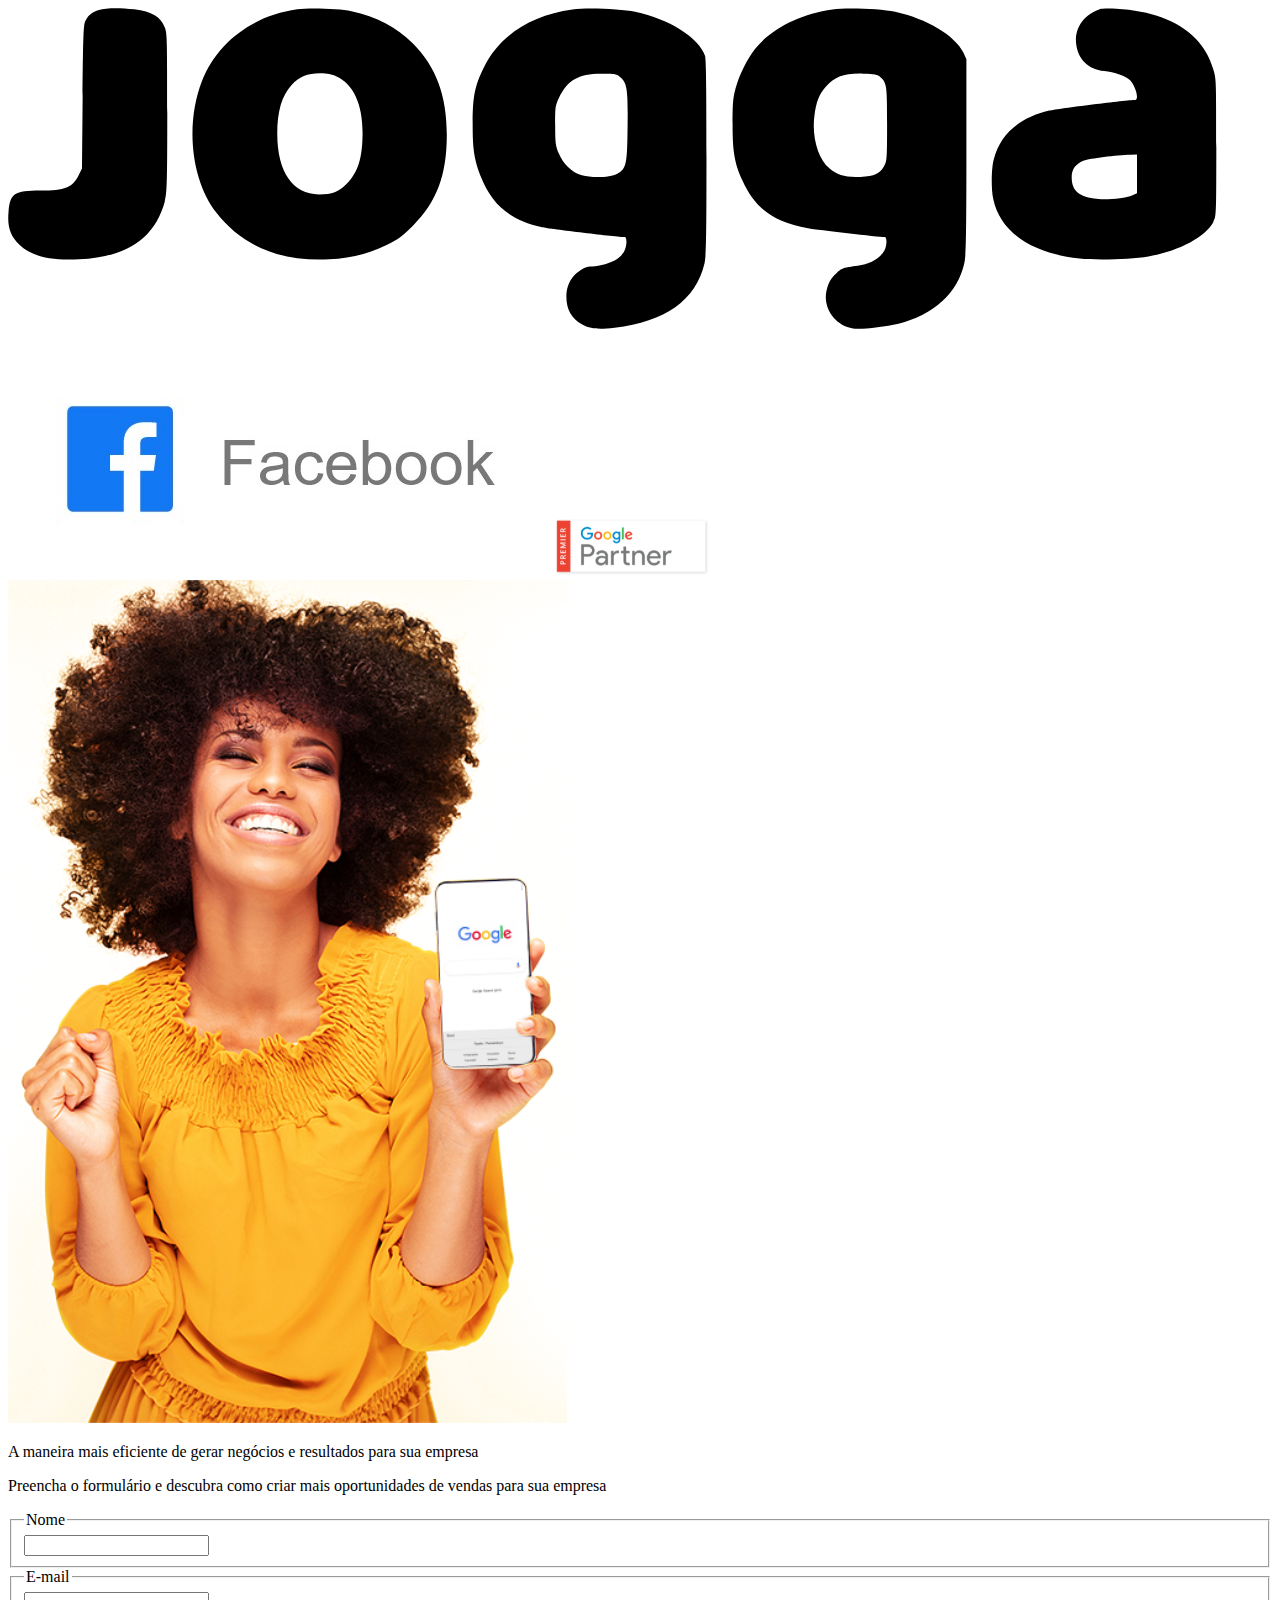
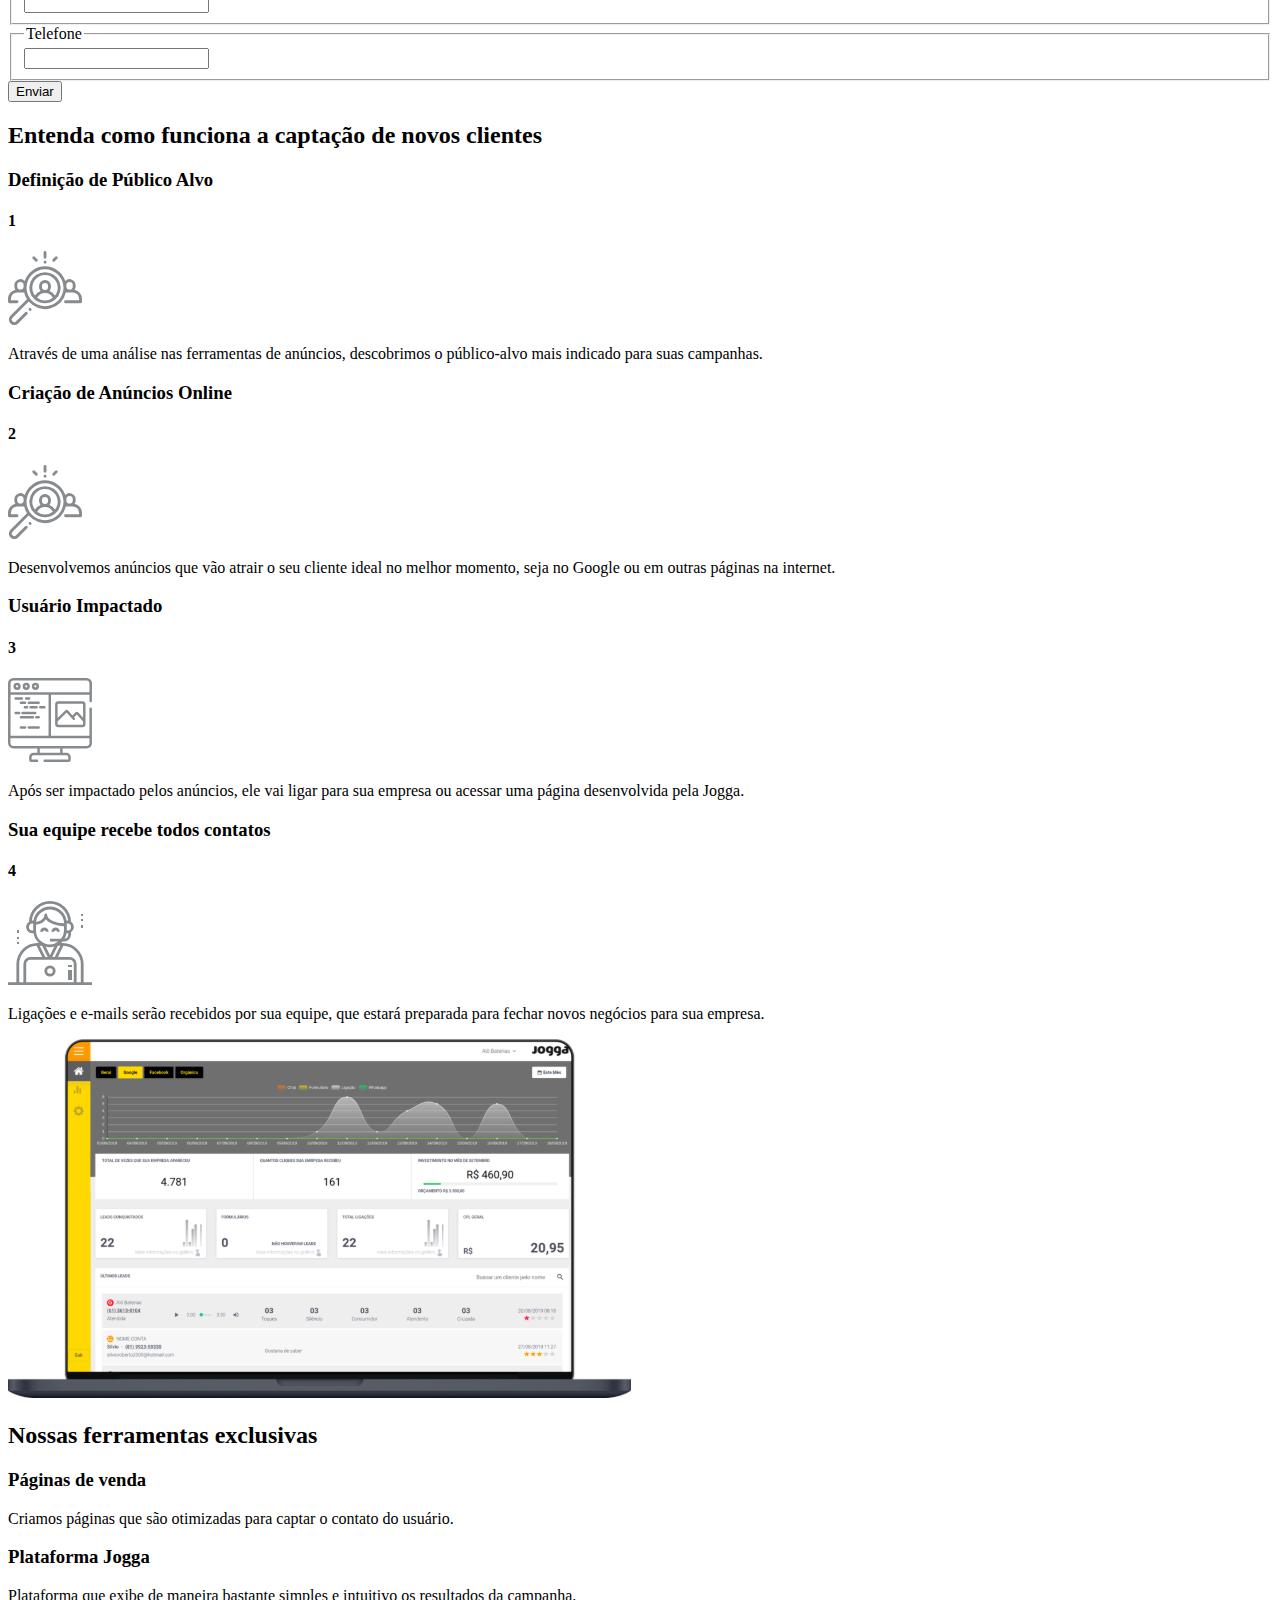
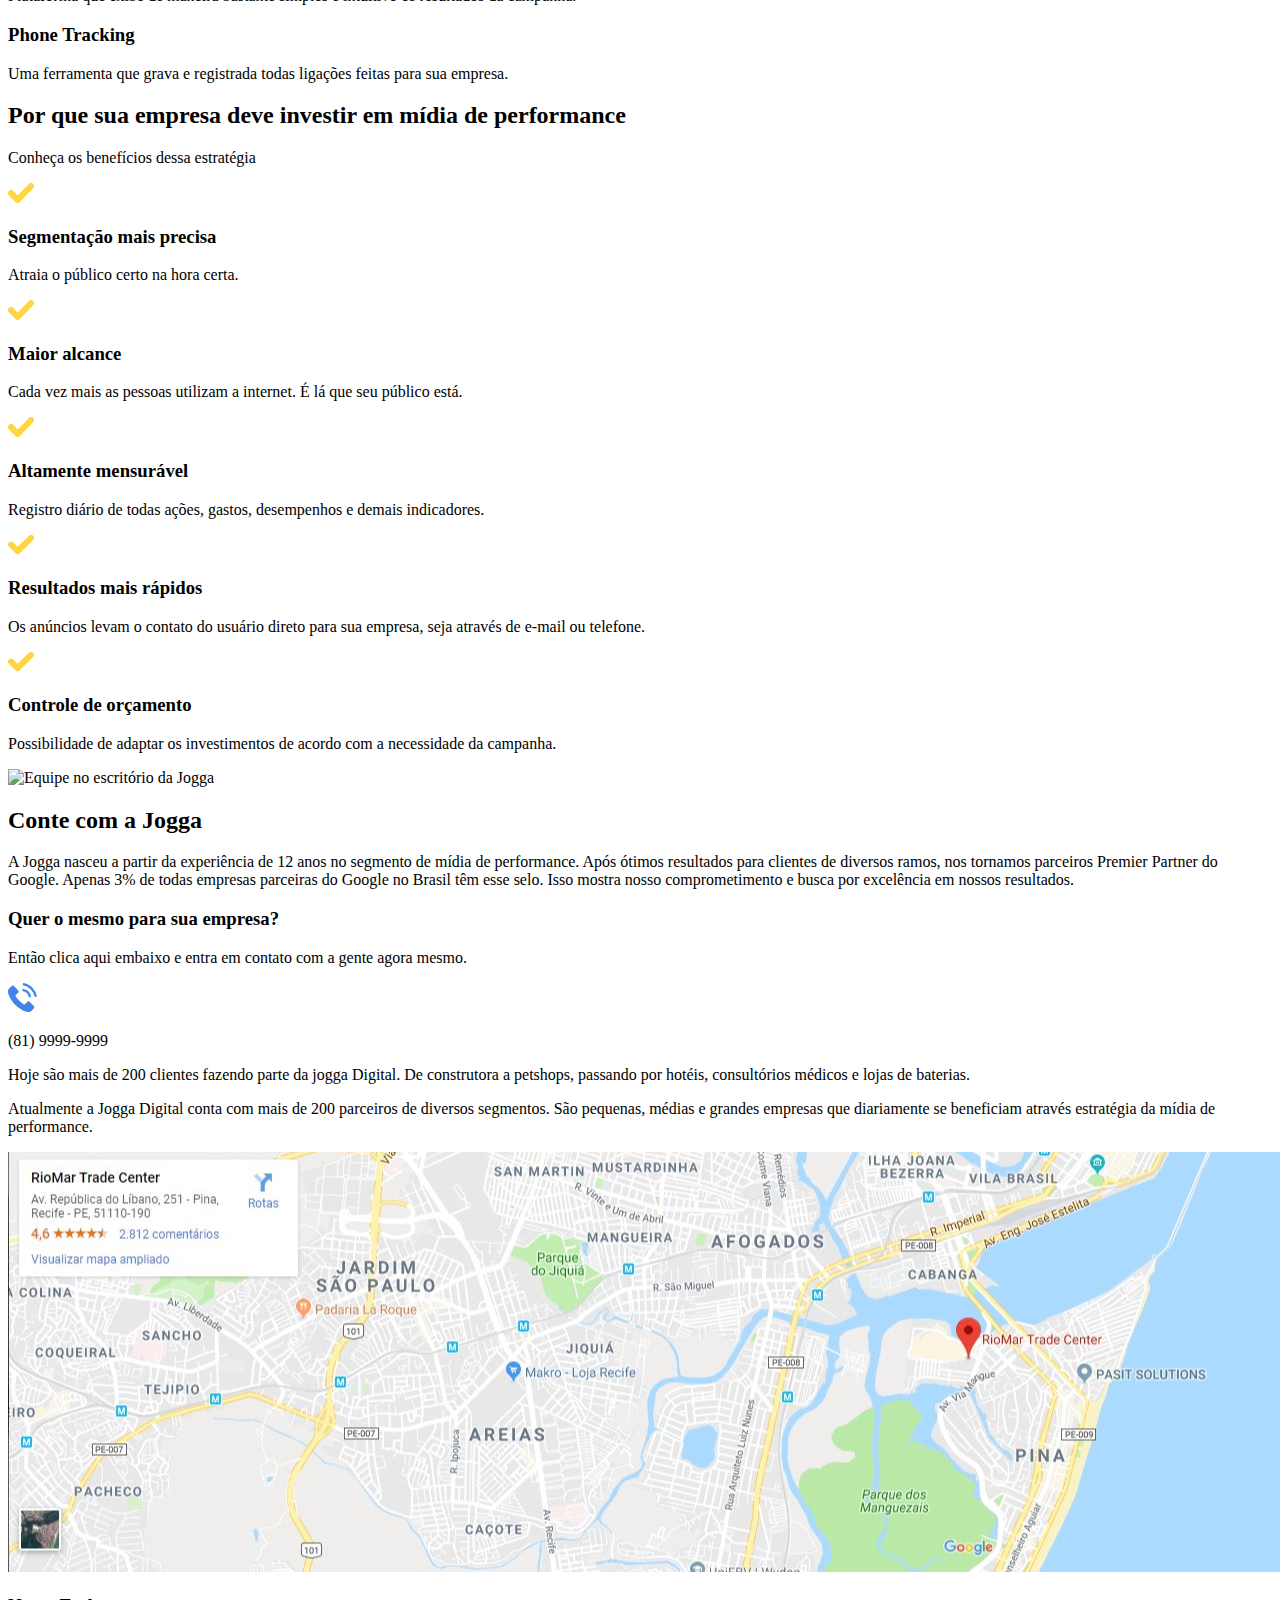
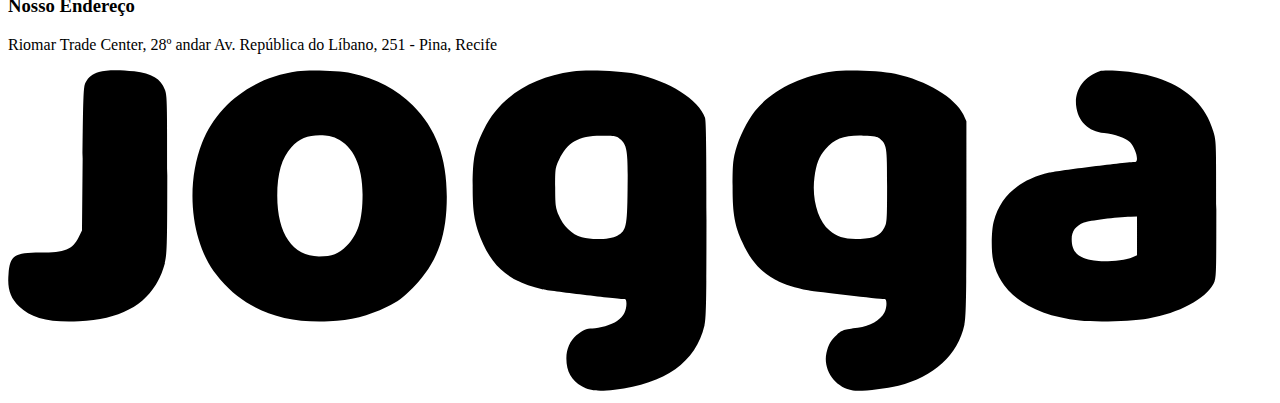
==== index.html @ 7c050069 "Estrutura HTML do site" ====
<!DOCTYPE html>
<html lang="pt-BR">
<head>
    <meta charset="UTF-8">
    <meta name="viewport" content="width=device-width, initial-scale=1.0">
    <title>Jogga</title>
</head>
<body>
    <header>
        <img src="./img/logo.svg" alt="Logo da Jogga">
        <div>
            <img src="./img/facebook.svg" alt="Logo do Facebook">
            <img src="./img//googlePartnerBadge-Premier2016-1.svg" alt="Premiere Google Partner">
        </div>
    </header>

    <main>
        <section>
            <img src="./img/modelo.svg" alt="Mulher sorrindo com o celular na mão mostrando a logo da Google">
            <p>A maneira mais eficiente de gerar negócios e resultados para sua empresa</p>

            <form>
                <p>Preencha o formulário e descubra como criar mais oportunidades de vendas para sua empresa</p>

                <div>
                    <fieldset>
                        <legend>Nome</legend>
                        <label for="nome">                    
                            <input type="text" required>
                        </label>
                    </fieldset>
    
                    <fieldset>
                        <legend>E-mail</legend>
                        <label for="email">
                            <input type="email" required>
                        </label>
                    </fieldset>
    
                    <fieldset>
                        <legend>Telefone</legend>
                        <label for="telefone">
                            <input type="number" pattern="[0-9]{11}" required>
                        </label>
                    </fieldset>
                </div>
        
                <button type="submit">Enviar</button>
            </form>
        </section>

        <sectione>
            <h2>Entenda como funciona a captação de novos clientes</h2>

            <div>
                <div>
                    <h3>Definição de Público Alvo</h3>
                    <div>
                        <h4>1</h4>
                        <img src="./img/recruitment.svg" alt="">
                    </div>
                    <p>Através de uma análise nas ferramentas de anúncios, descobrimos o público-alvo mais indicado para suas campanhas.</p>
                </div>
                
                <div>
                    <h3>Criação de Anúncios Online</h3>
                    <div>
                        <h4>2</h4>
                        <img src="./img/recruitment.svg" alt="">
                    </div>
                    <p>Desenvolvemos anúncios que vão atrair o seu cliente ideal no melhor momento, seja no Google ou em outras páginas na internet.</p>
                </div>
                
                <div>
                    <h3>Usuário Impactado</h3>
                    <div>
                        <h4>3</h4>
                        <img src="./img/computer.svg" alt="">
                    </div>
                    <p>Após ser impactado pelos anúncios, ele vai ligar para sua empresa ou acessar uma página desenvolvida pela Jogga.</p>
                </div>
                
                <div>
                    <h3>Sua equipe recebe todos contatos</h3>
                    <div>
                        <h4>4</h4>
                        <img src="./img/support.svg" alt="">
                    </div>
                    <p>Ligações e e-mails serão recebidos por sua equipe, que estará preparada para fechar novos negócios para sua empresa. </p>
                </div>
            </div>

            <img src="./img/02.svg" alt=""Computador>

            <div>
                <h2>Nossas ferramentas exclusivas</h2>
                
                <h3>Páginas de venda</h3>
                <p>Criamos páginas que são otimizadas para captar o contato do usuário.</p>

                <h3>Plataforma Jogga</h3>
                <p>Plataforma que exibe de maneira bastante simples e intuitivo os resultados da campanha.</p>

                <h3>Phone Tracking</h3>
                <p>Uma ferramenta que grava e registrada todas ligações feitas para sua empresa.</p>
            </div>
        </section>

        <section>
            <h2>Por que sua empresa deve investir em mídia de performance</h2>
            <p>Conheça os benefícios dessa estratégia</p>

            <div>
                <div>
                    <img src="./img/check-mark.svg" alt="check mark">
                    <h3>Segmentação mais precisa</h3>
                </div>

                <p>Atraia o público certo na hora certa.</p>
            </div>

            <div>
                <div>
                    <img src="./img/check-mark.svg" alt="check mark">
                    <h3>Maior alcance</h3>
                </div>

                <p>Cada vez mais as pessoas utilizam a internet. É lá que seu público está.</p>
            </div>
            
            <div>
                <div>
                    <img src="./img/check-mark.svg" alt="check mark">
                    <h3>Altamente mensurável</h3>
                </div>

                <p>Registro diário de todas ações, gastos, desempenhos e demais indicadores.</p>
            </div>
            
            <div>
                <div>
                    <img src="./img/check-mark.svg" alt="check mark">
                    <h3>Resultados mais rápidos</h3>
                </div>

                <p>Os anúncios levam o contato do usuário direto para sua empresa, seja através de e-mail ou telefone.</p>
            </div>
            
            <div>
                <div>
                    <img src="./img/check-mark.svg" alt="check mark">
                    <h3>Controle de orçamento</h3>
                </div>

                <p>Possibilidade de adaptar os investimentos de acordo com a necessidade da campanha.</p>
            </div>
        </section>

        <section>
            <img src="./img/IMG-6594.svg" alt="Equipe no escritório da Jogga">

            <div>
                <h2>Conte com a Jogga</h2>
                <p>A Jogga nasceu a partir da experiência de 12 anos no segmento de mídia de performance. Após ótimos resultados para clientes de diversos ramos, nos tornamos parceiros Premier Partner do Google.

                Apenas 3% de todas empresas parceiras do Google no Brasil têm esse selo. Isso mostra nosso comprometimento e busca por excelência em nossos resultados.</p>

                <h3>Quer o mesmo para sua empresa?</h3>
                <p>Então clica aqui embaixo e entra em contato com a gente agora mesmo.</p>

                <div>
                    <img src="./img/telephone-2.svg" alt="Ícone de telefone">
                    <p>(81) 9999-9999</p>
                </div>
            </div>
        </section>

        <section>
            <p>Hoje são mais de 200 clientes fazendo parte da jogga Digital. De construtora a petshops, passando por hotéis, consultórios médicos e lojas de baterias.</p>
            <p>Atualmente a Jogga Digital conta com mais de 200 parceiros de diversos segmentos. São pequenas, médias e grandes empresas que diariamente se beneficiam através estratégia da mídia de performance.</p>
        </section>
        
        <section>
            <img src="./img/zmapa2.svg" alt="Mapa do Google">
        </section>

        <footer>
            <div>
                <h3>Nosso Endereço</h3>
                <p>Riomar Trade Center, 28º andar
                Av. República do Líbano, 251 - Pina, Recife</p>
            </div>
            <img src="./img//logo.svg" alt="Logo da Jogga">
        </footer>
    </main>
</body>
</html>
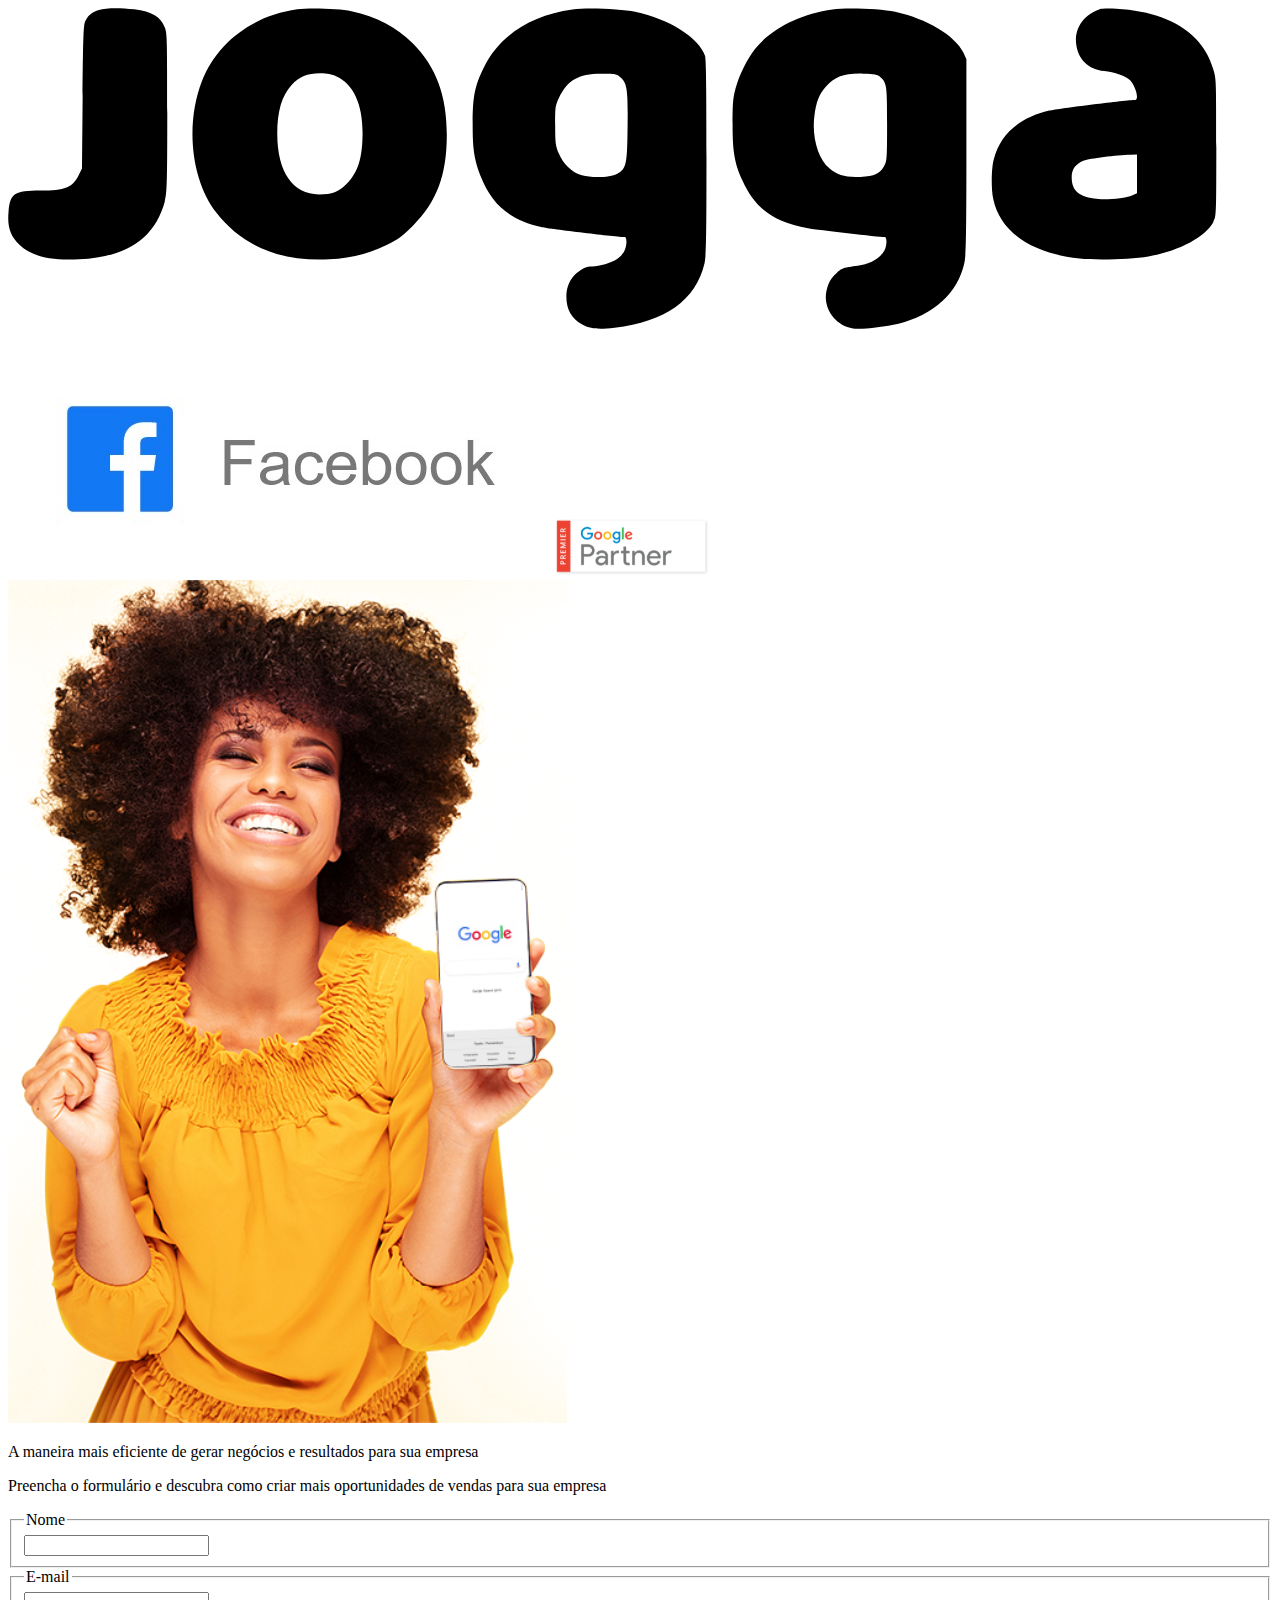
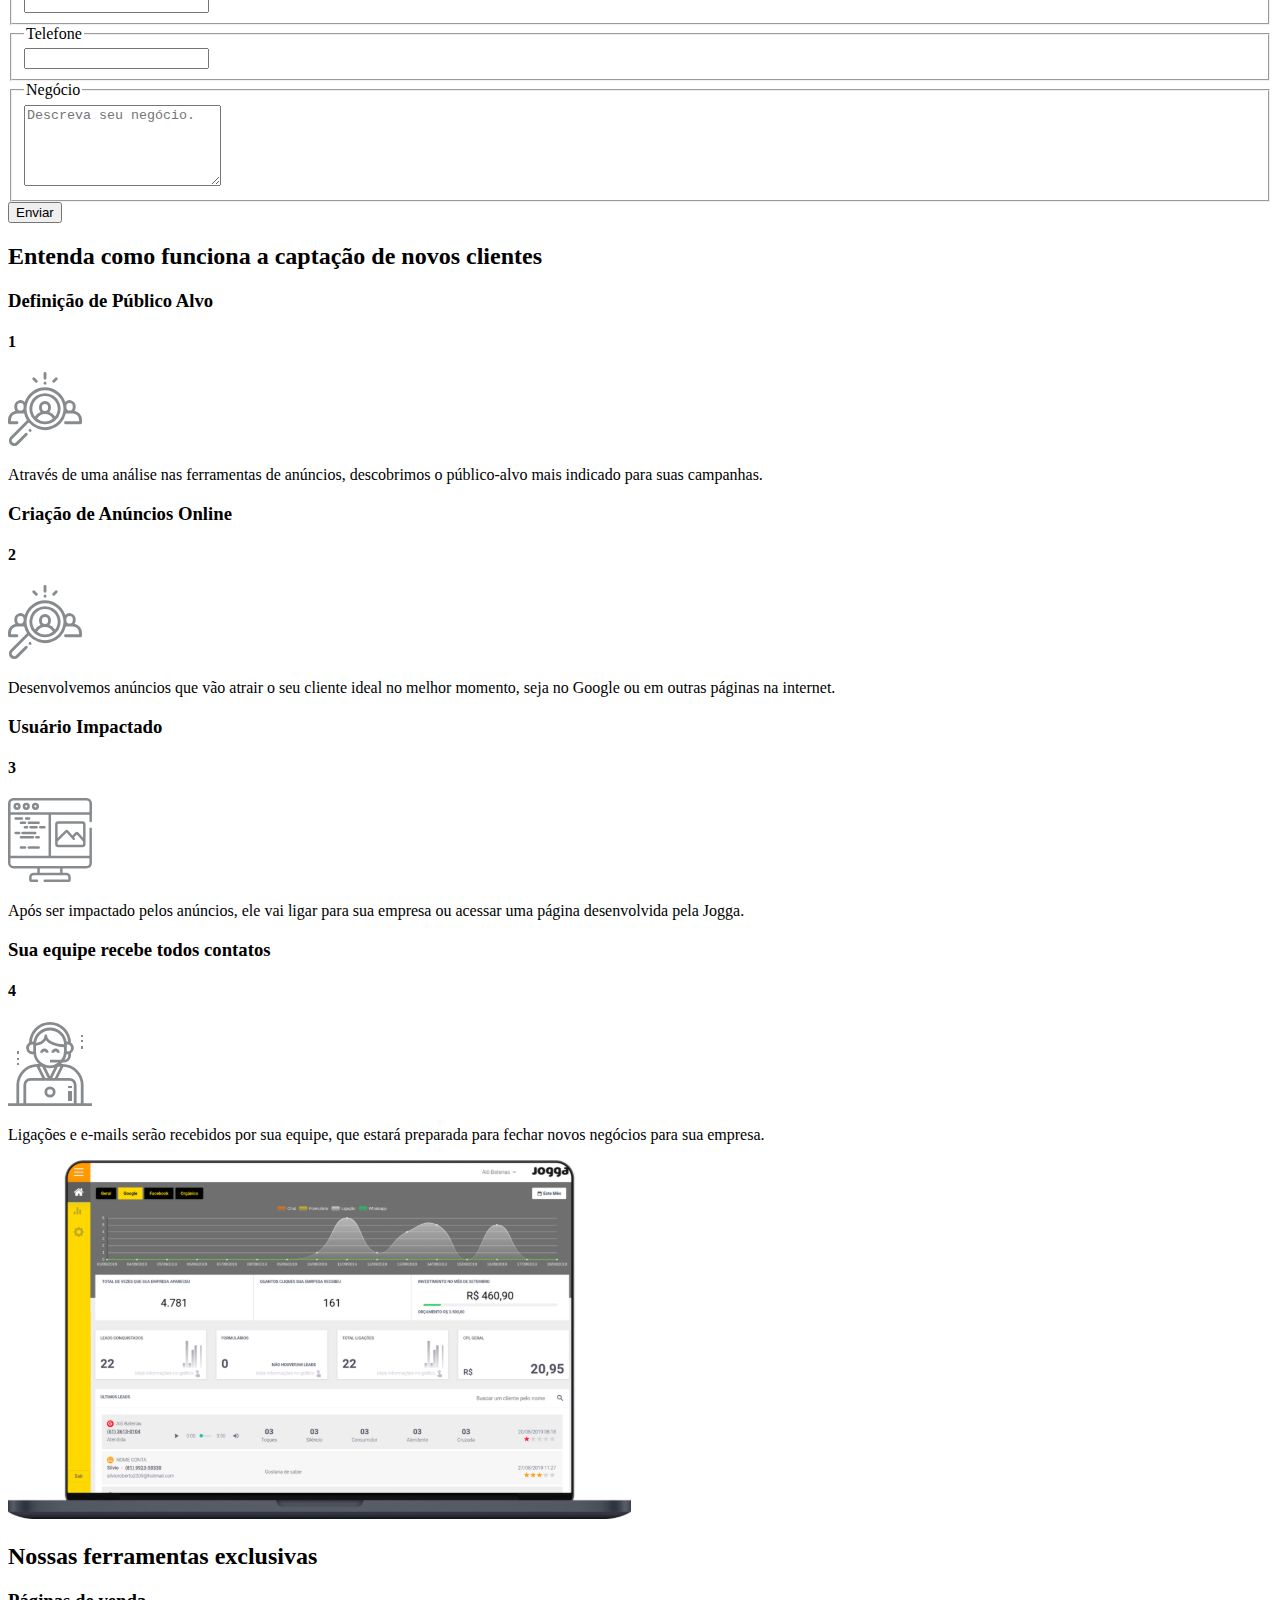
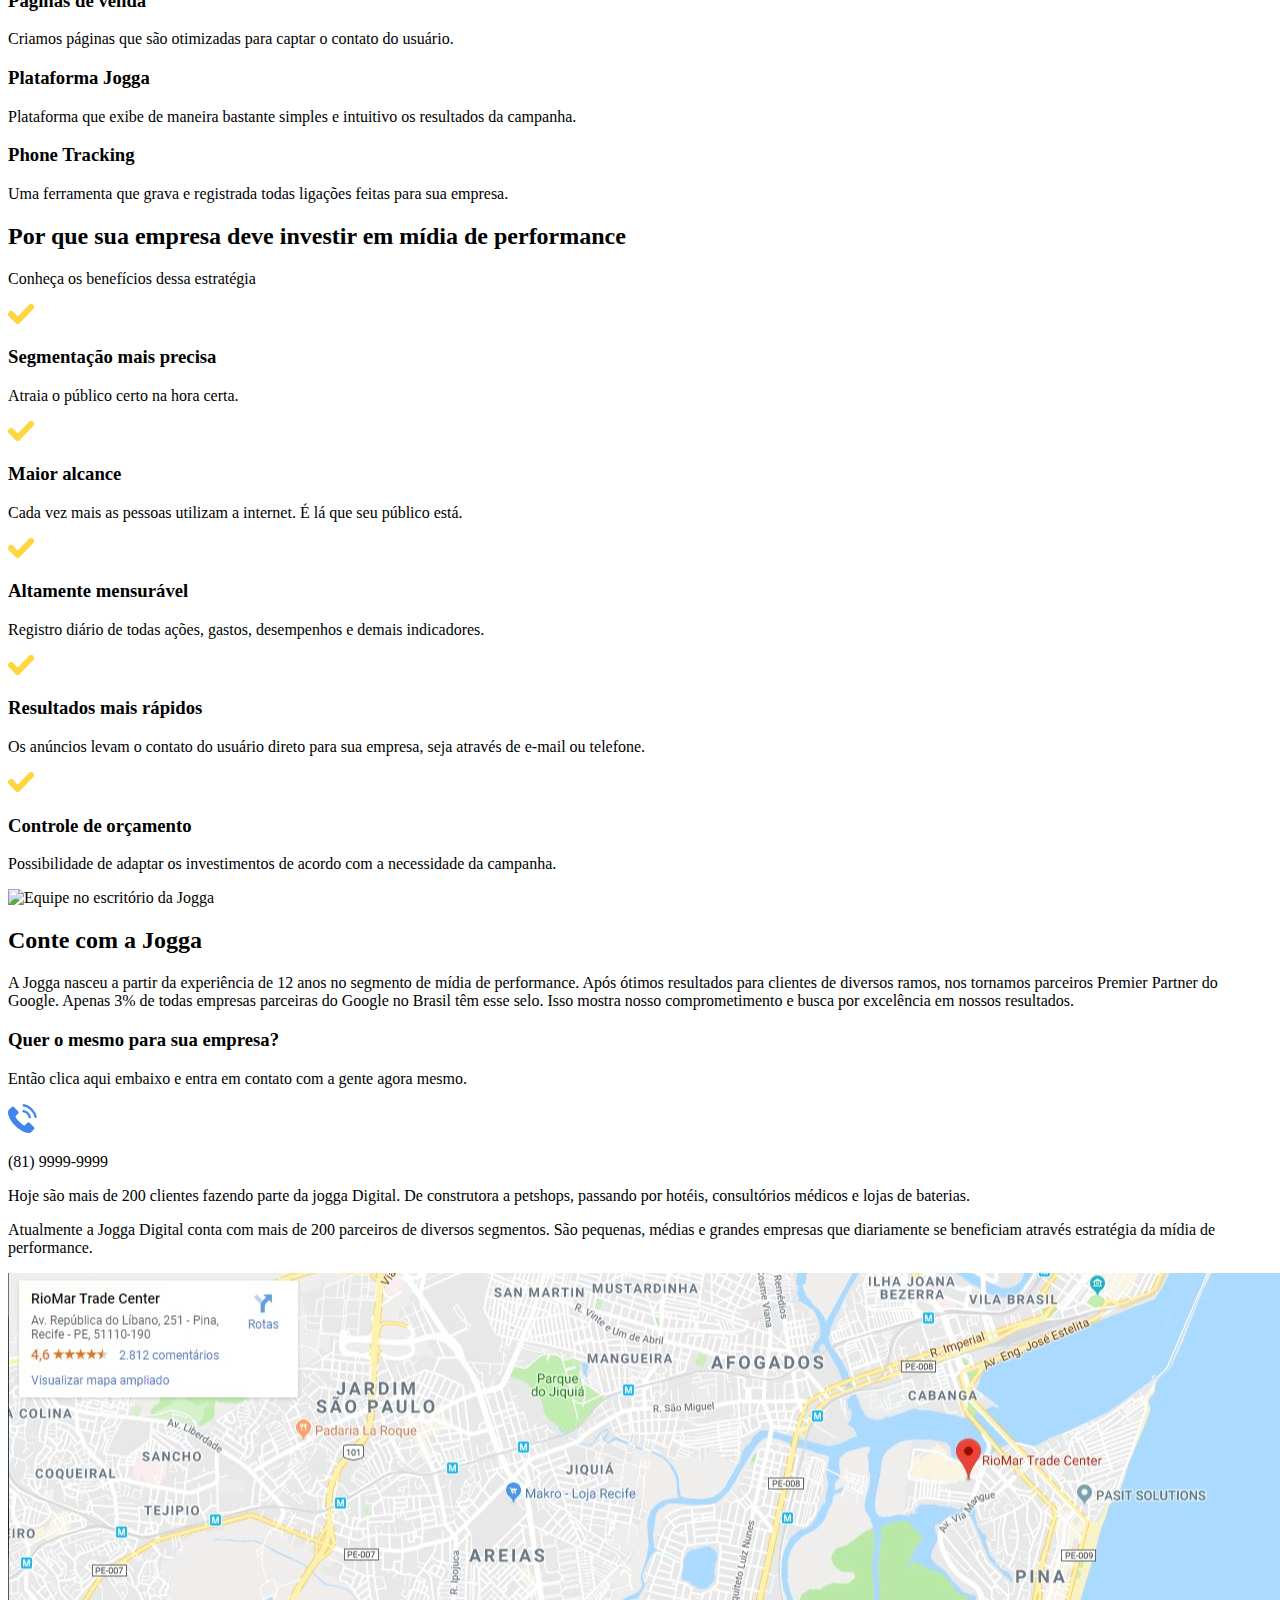
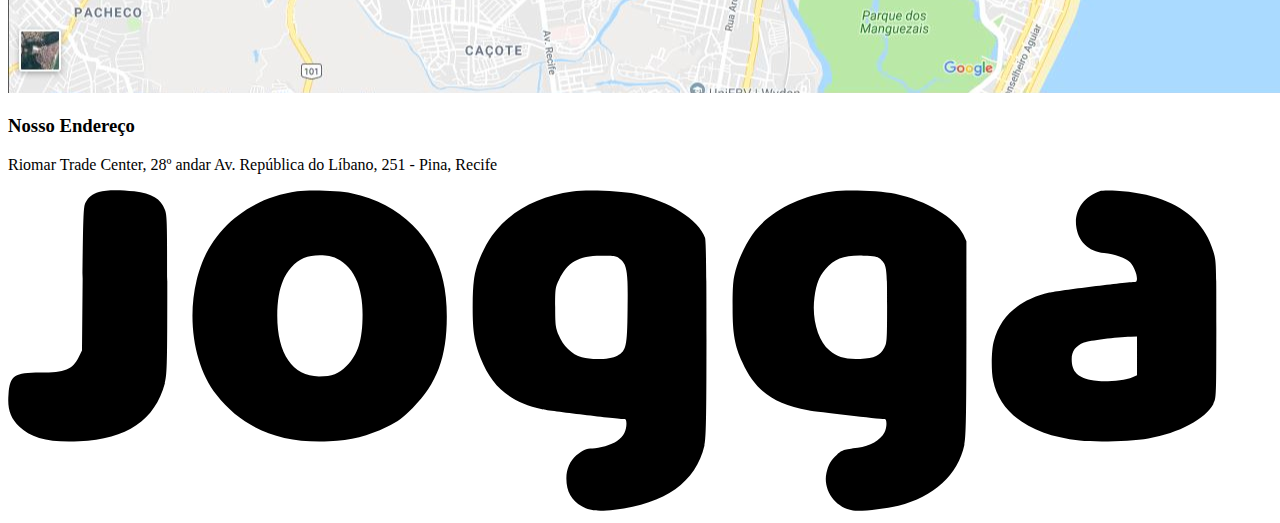
==== commit e28d60b7: "Adição de classes nas tags HTML" ====
--- a/index.html
+++ b/index.html
@@ -3,195 +3,214 @@
 <head>
     <meta charset="UTF-8">
     <meta name="viewport" content="width=device-width, initial-scale=1.0">
+    
+    <link rel="stylesheet" href="style.css">
     <title>Jogga</title>
 </head>
 <body>
-    <header>
-        <img src="./img/logo.svg" alt="Logo da Jogga">
-        <div>
-            <img src="./img/facebook.svg" alt="Logo do Facebook">
-            <img src="./img//googlePartnerBadge-Premier2016-1.svg" alt="Premiere Google Partner">
-        </div>
-    </header>
-
-    <main>
-        <section>
-            <img src="./img/modelo.svg" alt="Mulher sorrindo com o celular na mão mostrando a logo da Google">
-            <p>A maneira mais eficiente de gerar negócios e resultados para sua empresa</p>
-
-            <form>
-                <p>Preencha o formulário e descubra como criar mais oportunidades de vendas para sua empresa</p>
-
+    <div class="container">
+        <header class="header">
+            <img class="logo-header" src="./img/logo.svg" alt="Logo da Jogga">
+            <div>
+                <img  class="badge-facebook" src="./img/facebook.svg" alt="Logo do Facebook">
+                <img  class="badge-google" src="./img//googlePartnerBadge-Premier2016-1.svg" alt="Premiere Google Partner">
+            </div>
+        </header>
+
+        <main class="main">
+            <section class="primeira-sessao">
+                <img  class="modelo" src="./img/modelo.svg" alt="Mulher sorrindo com o celular na mão mostrando a logo da Google">
+                <p class="paragrafo-primeira-sessao">A maneira mais eficiente de gerar negócios e resultados para sua empresa</p>
+
+                <form class="formulario">
+                    <p class="paragrafo-formulario">Preencha o formulário e descubra como criar mais oportunidades de vendas para sua empresa</p>
+
+                    <div class="div-formulario">
+                        <fieldset>
+                            <legend class="titulo-nome">Nome</legend>
+                            <label for="nome">                    
+                                <input class="input-nome" type="text" required>
+                            </label>
+                        </fieldset>
+        
+                        <fieldset>
+                            <legend class="titulo-email">E-mail</legend>
+                            <label for="email">
+                                <input class="input-email" type="email" required>
+                            </label>
+                        </fieldset>
+        
+                        <fieldset>
+                            <legend class="titulo-telefone">Telefone</legend>
+                            <label for="telefone">
+                                <input class="input-telefone" type="number" pattern="[0-9]{11}" required>
+                            </label>
+                        </fieldset>
+
+                        <fieldset>
+                            <legend class="titulo-negocio">Negócio</legend>
+                            <label for="negocio">
+                                <textarea class="textarea-negocio" placeholder="Descreva seu negócio." rows="5" cols="22"></textarea>
+                            </label>
+                        </fieldset>
+                    </div>
+            
+                    <button class="botao-enviar" type="submit">Enviar</button>
+                </form>
+            </section>
+
+            <section class="segunda-sessao">
+                <h2 class="titulo-segunda-sessao">Entenda como funciona a captação de novos clientes</h2>
+
+                <div class="div-segunda-sessao">
+                    <div class="divs-segunda-sessao">
+                        <h3 class="titulos-segunda-sessao">Definição de Público Alvo</h3>             
+                        
+                        <div class="div-number">
+                            <h4 class="number">1</h4>
+                            <img class="img-segunda-sessao" src="./img/recruitment.svg" alt="">
+                        </div>
+                        
+                        <p class="paragrafo-segunda-sessao">Através de uma análise nas ferramentas de anúncios, descobrimos o público-alvo mais indicado para suas campanhas.</p>
+                    </div>
+                    
+                    <div class="divs-segunda-sessao">
+                        <h3 class="titulos-segunda-sessao">Criação de Anúncios Online</h3>
+                        
+                        <div class="div-number">
+                            <h4 class="number">2</h4>
+                            <img class="img-segunda-sessao" src="./img/recruitment.svg" alt="">
+                        </div>
+                        
+                        <p class="paragrafo-segunda-sessao">Desenvolvemos anúncios que vão atrair o seu cliente ideal no melhor momento, seja no Google ou em outras páginas na internet.</p>
+                    </div>
+                    
+                    <div class="divs-segunda-sessao">
+                        <h3 class="titulos-segunda-sessao">Usuário Impactado</h3>
+                        
+                        <div class="div-number">
+                            <h4 class="number">3</h4>
+                            <img class="img-segunda-sessao" src="./img/computer.svg" alt="">
+                        </div>
+                        
+                        <p class="paragrafo-segunda-sessao">Após ser impactado pelos anúncios, ele vai ligar para sua empresa ou acessar uma página desenvolvida pela Jogga.</p>
+                    </div>
+                    
+                    <div class="divs-segunda-sessao">
+                        <h3 class="titulos-segunda-sessao">Sua equipe recebe todos contatos</h3>
+                        
+                        <div class="div-number">
+                            <h4 class="number">4</h4>
+                            <img class="img-segunda-sessao" src="./img/support.svg" alt="">
+                        </div>
+                        
+                        <p class="paragrafo-segunda-sessao">Ligações e e-mails serão recebidos por sua equipe, que estará preparada para fechar novos negócios para sua empresa. </p>
+                    </div>
+                </div>
+
+                <img class="img-computador" src="./img/02.svg" alt="Computador">
+
+                <div class="div-ferramentas-exclusivas">
+                    <h2 class="titulo-ferramentas-exclusivas">Nossas ferramentas exclusivas</h2>
+                    
+                    <h3 class="subtitulos-ferramentas-exclusivas">Páginas de venda</h3>
+                    <p class="paragrafos-ferramentas-exclusivas">Criamos páginas que são otimizadas para captar o contato do usuário.</p>
+
+                    <h3 class="subtitulos-ferramentas-exclusivas">Plataforma Jogga</h3>
+                    <p class="paragrafos-ferramentas-exclusivas">Plataforma que exibe de maneira bastante simples e intuitivo os resultados da campanha.</p>
+
+                    <h3 class="subtitulos-ferramentas-exclusivas">Phone Tracking</h3>
+                    <p class="paragrafos-ferramentas-exclusivas">Uma ferramenta que grava e registrada todas ligações feitas para sua empresa.</p>
+                </div>
+            </section>
+
+            <section class="terceira-sessao">
+                <h2 class="titulo-terceira-sessao">Por que sua empresa deve investir em mídia de performance</h2>
+                <p class="paragrafo-terceira-sessao">Conheça os benefícios dessa estratégia</p>
+
+                <div class="div-terceira-sessao">
+                    <div class="separacao-terceira-sessao">
+                        <img class="check" src="./img/check-mark.svg" alt="check mark">
+                        <h3 class="subtitulos-terceira-sessao">Segmentação mais precisa</h3>
+                    </div>
+
+                    <p class="paragrafos-terceira-sessao">Atraia o público certo na hora certa.</p>
+                </div>
+
+                <div class="div-terceira-sessao">
+                    <div class="separacao-terceira-sessao">
+                        <img class="check" src="./img/check-mark.svg" alt="check mark">
+                        <h3 class="subtitulos-terceira-sessao">Maior alcance</h3>
+                    </div>
+
+                    <p class="paragrafos-terceira-sessao">Cada vez mais as pessoas utilizam a internet. É lá que seu público está.</p>
+                </div>
+                
+                <div class="div-terceira-sessao">
+                    <div class="separacao-terceira-sessao">
+                        <img class="check" src="./img/check-mark.svg" alt="check mark">
+                        <h3 class="subtitulos-terceira-sessao">Altamente mensurável</h3>
+                    </div>
+
+                    <p class="paragrafos-terceira-sessao">Registro diário de todas ações, gastos, desempenhos e demais indicadores.</p>
+                </div>
+                
+                <div class="div-terceira-sessao">
+                    <div class="separacao-terceira-sessao">
+                        <img class="check" src="./img/check-mark.svg" alt="check mark">
+                        <h3 class="subtitulos-terceira-sessao">Resultados mais rápidos</h3>
+                    </div>
+
+                    <p class="paragrafos-terceira-sessao">Os anúncios levam o contato do usuário direto para sua empresa, seja através de e-mail ou telefone.</p>
+                </div>
+                
+                <div class="div-terceira-sessao">
+                    <div class="separacao-terceira-sessao">
+                        <img class="check" src="./img/check-mark.svg" alt="check mark">
+                        <h3 class="subtitulos-terceira-sessao">Controle de orçamento</h3>
+                    </div>
+
+                    <p class="paragrafos-terceira-sessao">Possibilidade de adaptar os investimentos de acordo com a necessidade da campanha.</p>
+                </div>
+            </section>
+
+            <section class="quarta-sessao">
+                <img class="equipe" src="./img/IMG-6594.svg" alt="Equipe no escritório da Jogga">
+
+                <div class="div-quarta-sessao">
+                    <h2 class="titulo-quarta-sessao">Conte com a Jogga</h2>
+                    <p class="paragrafo-quarta-sessao">A Jogga nasceu a partir da experiência de 12 anos no segmento de mídia de performance. Após ótimos resultados para clientes de diversos ramos, nos tornamos parceiros Premier Partner do Google.
+
+                    Apenas 3% de todas empresas parceiras do Google no Brasil têm esse selo. Isso mostra nosso comprometimento e busca por excelência em nossos resultados.</p>
+
+                    <h3 class="subtitulo-quarta-sessao">Quer o mesmo para sua empresa?</h3>
+                    <p class="patagrafo-quarta-sessao">Então clica aqui embaixo e entra em contato com a gente agora mesmo.</p>
+
+                    <div>
+                        <img class="icone-telefone" src="./img/telephone-2.svg" alt="Ícone de telefone">
+                        <p class="paragrafo-telefone">(81) 9999-9999</p>
+                    </div>
+                </div>
+            </section>
+
+            <section class="quinta-sessao">
+                <p class="paragrafo-maior">Hoje são mais de 200 clientes fazendo parte da jogga Digital. De construtora a petshops, passando por hotéis, consultórios médicos e lojas de baterias.</p>
+                <p class="paragrafo-menor">Atualmente a Jogga Digital conta com mais de 200 parceiros de diversos segmentos. São pequenas, médias e grandes empresas que diariamente se beneficiam através estratégia da mídia de performance.</p>
+            </section>
+            
+            <section class="sexta-sessao">
+                <img class="mapa"src="./img/zmapa2.svg" alt="Mapa do Google">
+            </section>
+
+            <footer class="footer">
                 <div>
-                    <fieldset>
-                        <legend>Nome</legend>
-                        <label for="nome">                    
-                            <input type="text" required>
-                        </label>
-                    </fieldset>
-    
-                    <fieldset>
-                        <legend>E-mail</legend>
-                        <label for="email">
-                            <input type="email" required>
-                        </label>
-                    </fieldset>
-    
-                    <fieldset>
-                        <legend>Telefone</legend>
-                        <label for="telefone">
-                            <input type="number" pattern="[0-9]{11}" required>
-                        </label>
-                    </fieldset>
-                </div>
-        
-                <button type="submit">Enviar</button>
-            </form>
-        </section>
-
-        <sectione>
-            <h2>Entenda como funciona a captação de novos clientes</h2>
-
-            <div>
-                <div>
-                    <h3>Definição de Público Alvo</h3>
-                    <div>
-                        <h4>1</h4>
-                        <img src="./img/recruitment.svg" alt="">
-                    </div>
-                    <p>Através de uma análise nas ferramentas de anúncios, descobrimos o público-alvo mais indicado para suas campanhas.</p>
-                </div>
-                
-                <div>
-                    <h3>Criação de Anúncios Online</h3>
-                    <div>
-                        <h4>2</h4>
-                        <img src="./img/recruitment.svg" alt="">
-                    </div>
-                    <p>Desenvolvemos anúncios que vão atrair o seu cliente ideal no melhor momento, seja no Google ou em outras páginas na internet.</p>
-                </div>
-                
-                <div>
-                    <h3>Usuário Impactado</h3>
-                    <div>
-                        <h4>3</h4>
-                        <img src="./img/computer.svg" alt="">
-                    </div>
-                    <p>Após ser impactado pelos anúncios, ele vai ligar para sua empresa ou acessar uma página desenvolvida pela Jogga.</p>
-                </div>
-                
-                <div>
-                    <h3>Sua equipe recebe todos contatos</h3>
-                    <div>
-                        <h4>4</h4>
-                        <img src="./img/support.svg" alt="">
-                    </div>
-                    <p>Ligações e e-mails serão recebidos por sua equipe, que estará preparada para fechar novos negócios para sua empresa. </p>
-                </div>
-            </div>
-
-            <img src="./img/02.svg" alt=""Computador>
-
-            <div>
-                <h2>Nossas ferramentas exclusivas</h2>
-                
-                <h3>Páginas de venda</h3>
-                <p>Criamos páginas que são otimizadas para captar o contato do usuário.</p>
-
-                <h3>Plataforma Jogga</h3>
-                <p>Plataforma que exibe de maneira bastante simples e intuitivo os resultados da campanha.</p>
-
-                <h3>Phone Tracking</h3>
-                <p>Uma ferramenta que grava e registrada todas ligações feitas para sua empresa.</p>
-            </div>
-        </section>
-
-        <section>
-            <h2>Por que sua empresa deve investir em mídia de performance</h2>
-            <p>Conheça os benefícios dessa estratégia</p>
-
-            <div>
-                <div>
-                    <img src="./img/check-mark.svg" alt="check mark">
-                    <h3>Segmentação mais precisa</h3>
-                </div>
-
-                <p>Atraia o público certo na hora certa.</p>
-            </div>
-
-            <div>
-                <div>
-                    <img src="./img/check-mark.svg" alt="check mark">
-                    <h3>Maior alcance</h3>
-                </div>
-
-                <p>Cada vez mais as pessoas utilizam a internet. É lá que seu público está.</p>
-            </div>
-            
-            <div>
-                <div>
-                    <img src="./img/check-mark.svg" alt="check mark">
-                    <h3>Altamente mensurável</h3>
-                </div>
-
-                <p>Registro diário de todas ações, gastos, desempenhos e demais indicadores.</p>
-            </div>
-            
-            <div>
-                <div>
-                    <img src="./img/check-mark.svg" alt="check mark">
-                    <h3>Resultados mais rápidos</h3>
-                </div>
-
-                <p>Os anúncios levam o contato do usuário direto para sua empresa, seja através de e-mail ou telefone.</p>
-            </div>
-            
-            <div>
-                <div>
-                    <img src="./img/check-mark.svg" alt="check mark">
-                    <h3>Controle de orçamento</h3>
-                </div>
-
-                <p>Possibilidade de adaptar os investimentos de acordo com a necessidade da campanha.</p>
-            </div>
-        </section>
-
-        <section>
-            <img src="./img/IMG-6594.svg" alt="Equipe no escritório da Jogga">
-
-            <div>
-                <h2>Conte com a Jogga</h2>
-                <p>A Jogga nasceu a partir da experiência de 12 anos no segmento de mídia de performance. Após ótimos resultados para clientes de diversos ramos, nos tornamos parceiros Premier Partner do Google.
-
-                Apenas 3% de todas empresas parceiras do Google no Brasil têm esse selo. Isso mostra nosso comprometimento e busca por excelência em nossos resultados.</p>
-
-                <h3>Quer o mesmo para sua empresa?</h3>
-                <p>Então clica aqui embaixo e entra em contato com a gente agora mesmo.</p>
-
-                <div>
-                    <img src="./img/telephone-2.svg" alt="Ícone de telefone">
-                    <p>(81) 9999-9999</p>
-                </div>
-            </div>
-        </section>
-
-        <section>
-            <p>Hoje são mais de 200 clientes fazendo parte da jogga Digital. De construtora a petshops, passando por hotéis, consultórios médicos e lojas de baterias.</p>
-            <p>Atualmente a Jogga Digital conta com mais de 200 parceiros de diversos segmentos. São pequenas, médias e grandes empresas que diariamente se beneficiam através estratégia da mídia de performance.</p>
-        </section>
-        
-        <section>
-            <img src="./img/zmapa2.svg" alt="Mapa do Google">
-        </section>
-
-        <footer>
-            <div>
-                <h3>Nosso Endereço</h3>
-                <p>Riomar Trade Center, 28º andar
-                Av. República do Líbano, 251 - Pina, Recife</p>
-            </div>
-            <img src="./img//logo.svg" alt="Logo da Jogga">
-        </footer>
-    </main>
+                    <h3 class="titulo-footer">Nosso Endereço</h3>
+                    <p class="endereco">Riomar Trade Center, 28º andar
+                    Av. República do Líbano, 251 - Pina, Recife</p>
+                </div>
+                <img  class="logo-footer" src="./img//logo.svg" alt="Logo da Jogga">
+            </footer>
+        </main>
+    </div>
 </body>
 </html>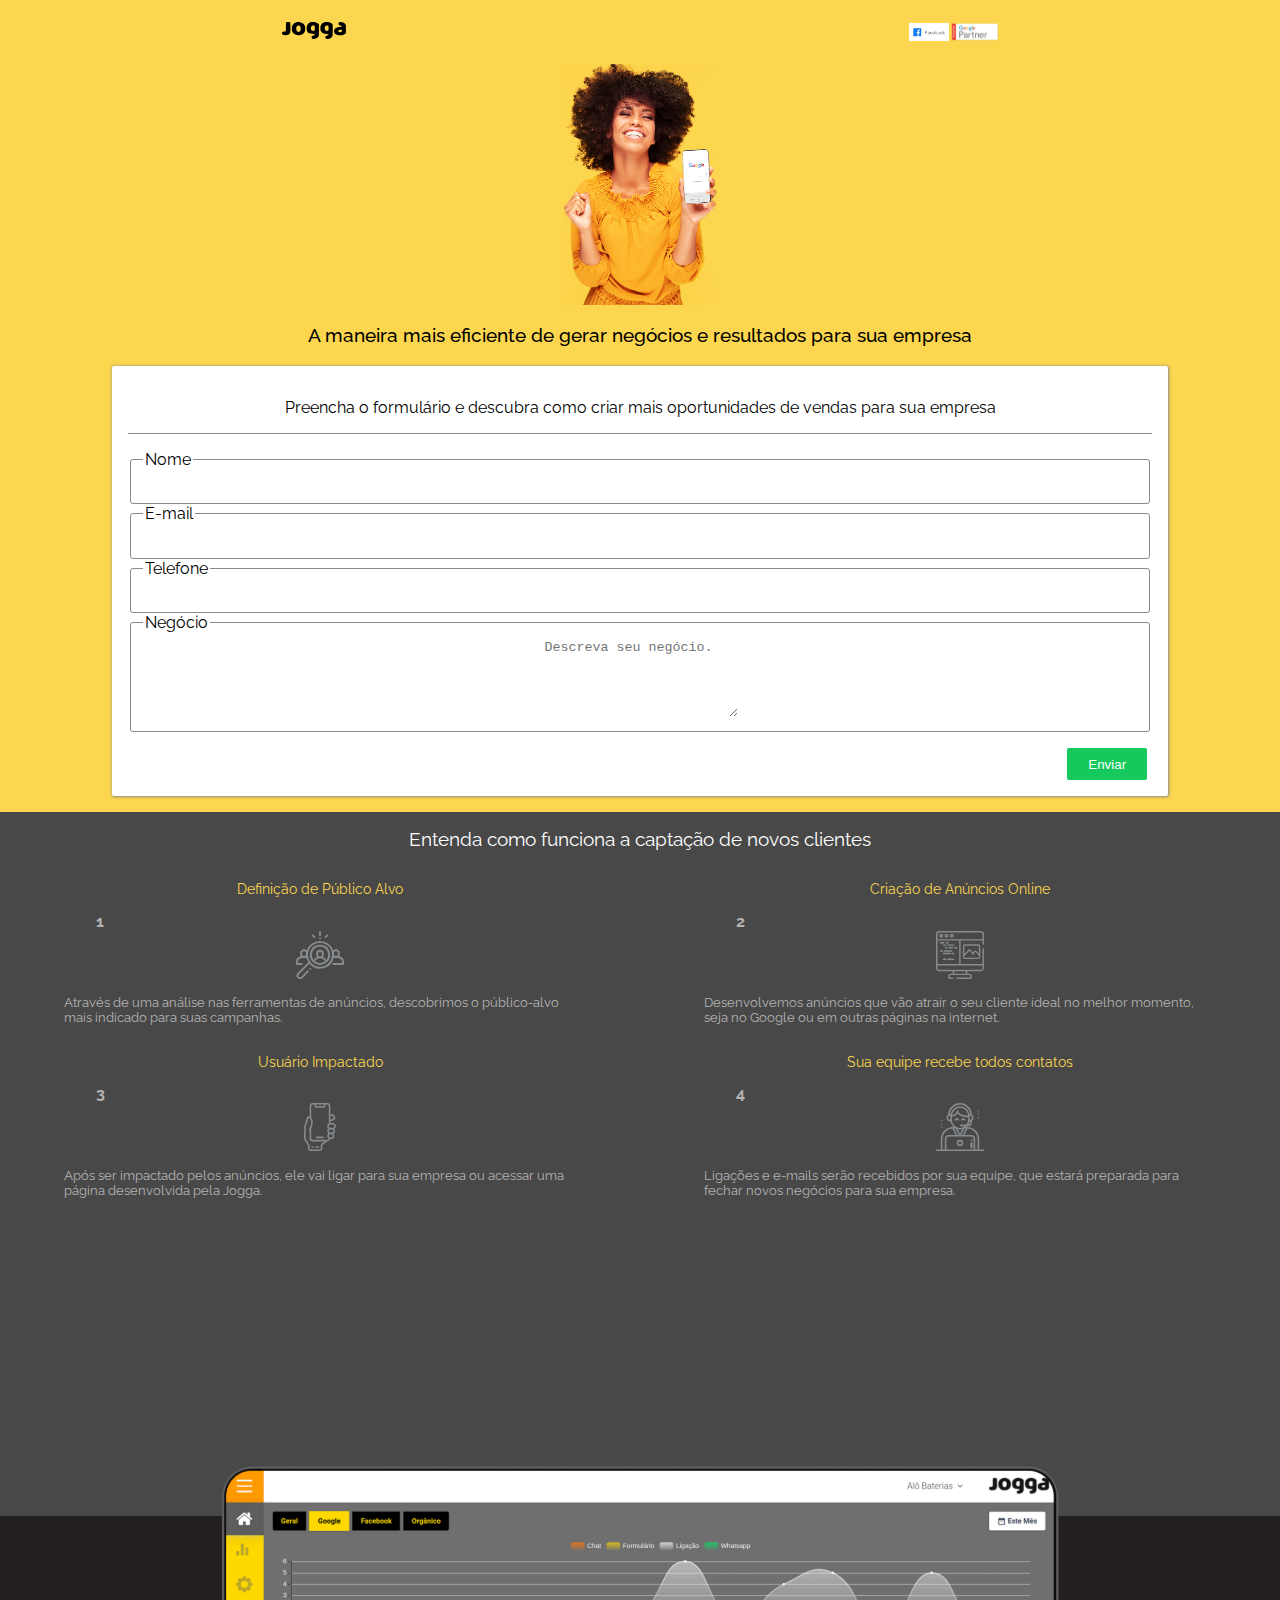
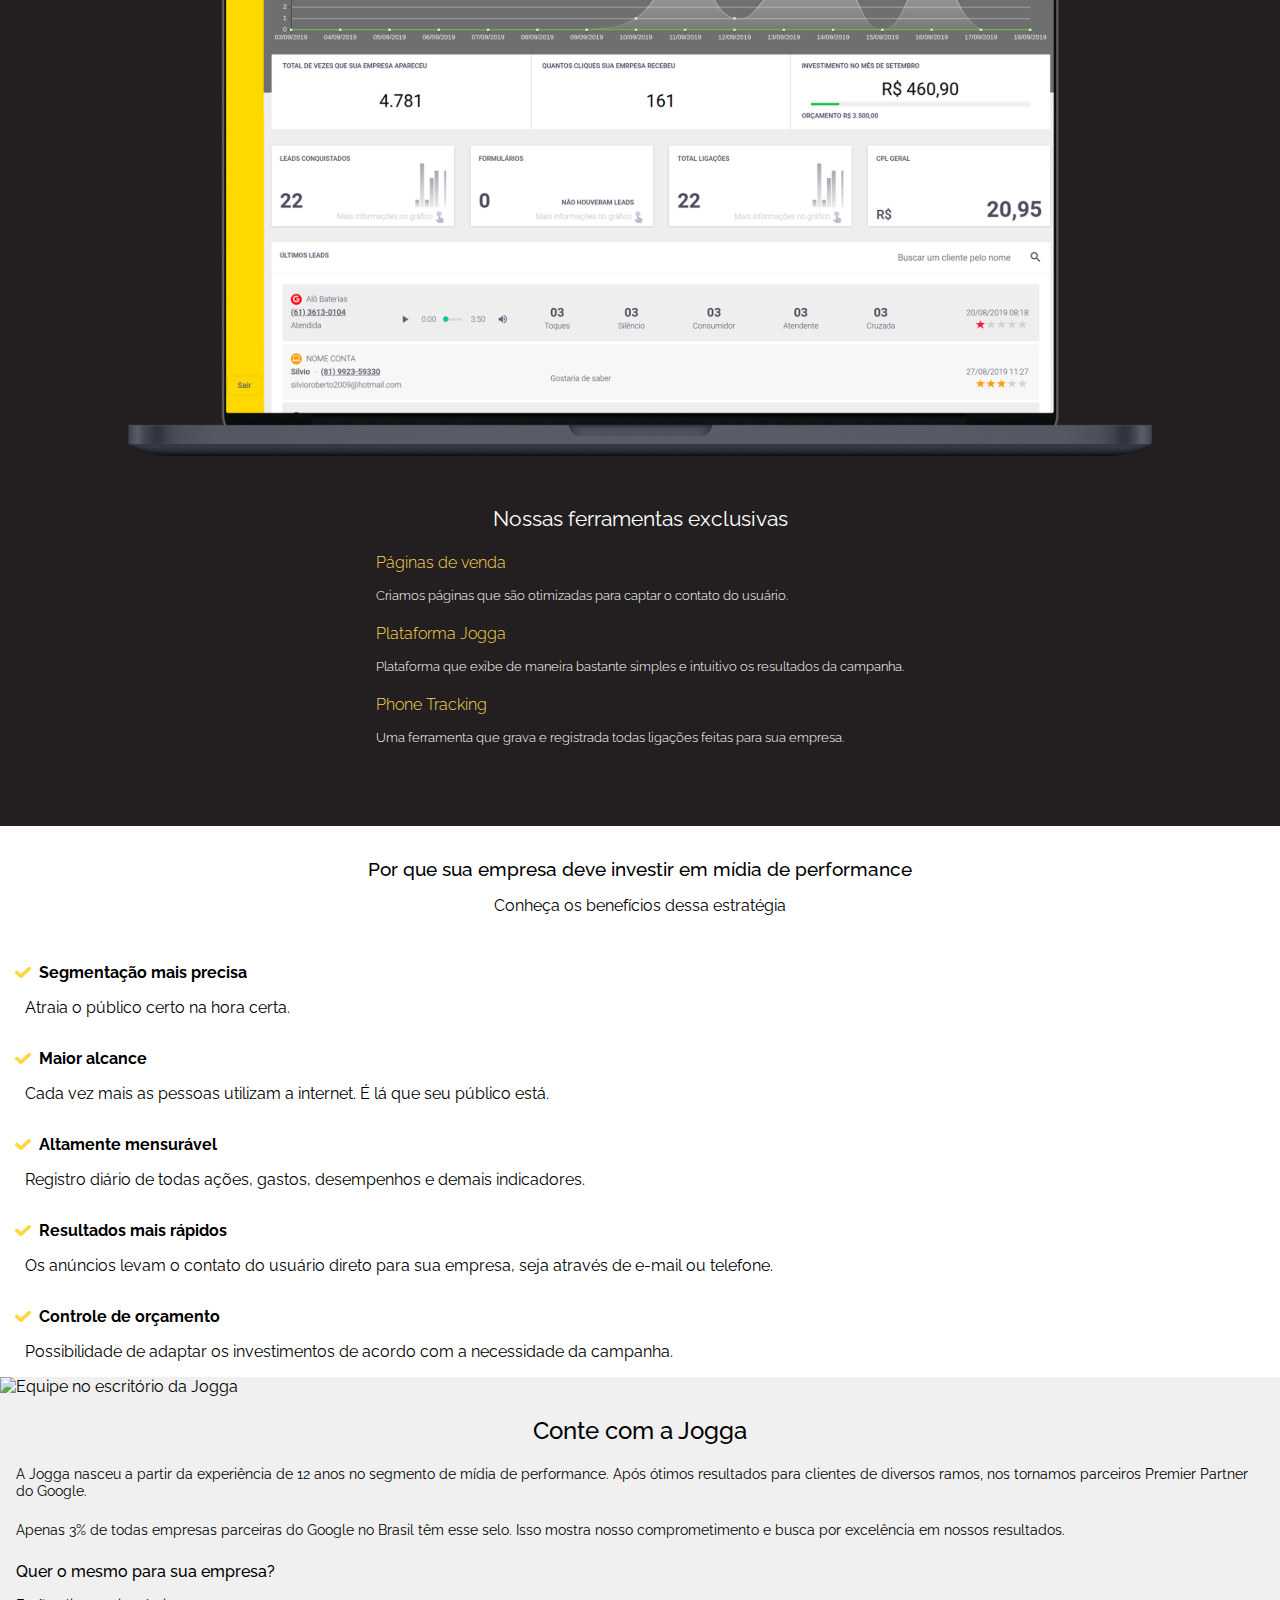
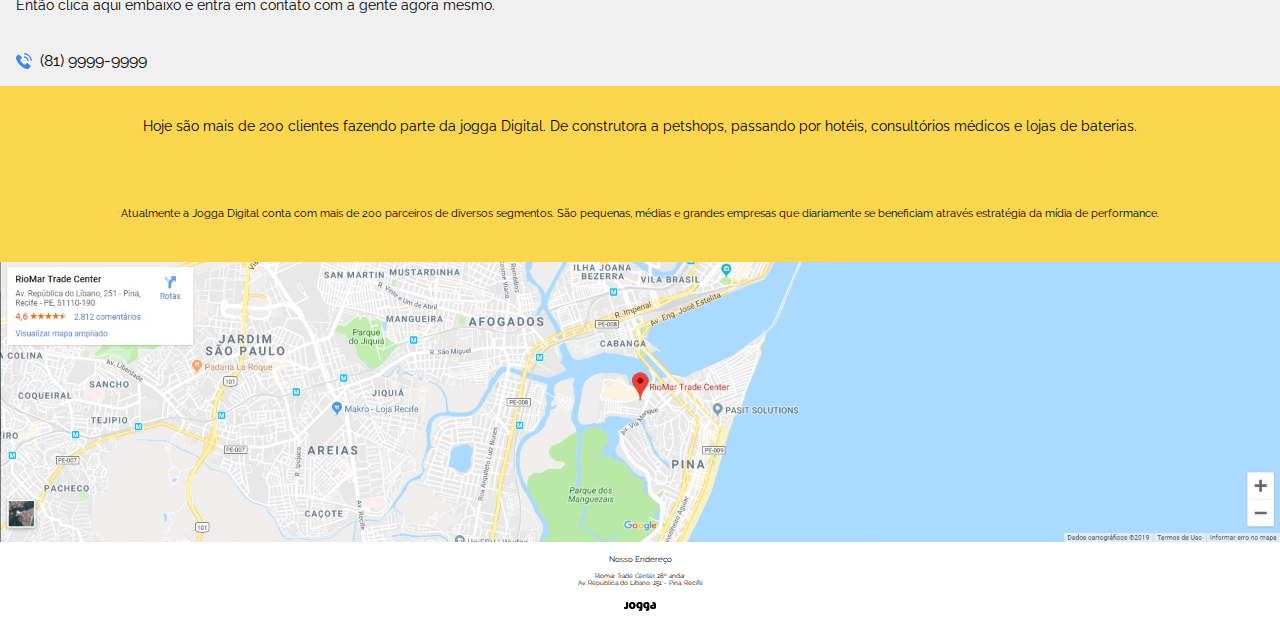
==== commit a01bffad: "Layout para mobile e ajustes no HTML" ====
--- a/index.html
+++ b/index.html
@@ -4,16 +4,23 @@
     <meta charset="UTF-8">
     <meta name="viewport" content="width=device-width, initial-scale=1.0">
     
+    <link rel="preconnect" href="https://fonts.gstatic.com">
+    <link href="https://fonts.googleapis.com/css2?family=Raleway:wght@300;400;500&display=swap" rel="stylesheet">
     <link rel="stylesheet" href="style.css">
+   
     <title>Jogga</title>
 </head>
-<body>
-    <div class="container">
+
+<body>   
+    <div class="container">       
         <header class="header">
-            <img class="logo-header" src="./img/logo.svg" alt="Logo da Jogga">
-            <div>
-                <img  class="badge-facebook" src="./img/facebook.svg" alt="Logo do Facebook">
-                <img  class="badge-google" src="./img//googlePartnerBadge-Premier2016-1.svg" alt="Premiere Google Partner">
+            <div class="div-logo-header">
+                <img class="logo-header" src="./img/logo.svg" alt="Logo da Jogga">
+            </div>
+            
+            <div class="div-badges">
+                <img class="badge-facebook" src="./img/facebook.svg" alt="Logo do Facebook">
+                <img class="badge-google" src="./img//googlePartnerBadge-Premier2016-1.svg" alt="Premiere Google Partner">
             </div>
         </header>
 
@@ -26,187 +33,195 @@
                     <p class="paragrafo-formulario">Preencha o formulário e descubra como criar mais oportunidades de vendas para sua empresa</p>
 
                     <div class="div-formulario">
-                        <fieldset>
-                            <legend class="titulo-nome">Nome</legend>
+                        <fieldset class="fieldset">
+                            <legend class="titulo">Nome</legend>
                             <label for="nome">                    
-                                <input class="input-nome" type="text" required>
+                                <input class="input" type="text" minlength="5" required>
                             </label>
                         </fieldset>
         
-                        <fieldset>
-                            <legend class="titulo-email">E-mail</legend>
+                        <fieldset class="fieldset">
+                            <legend class="titulo">E-mail</legend>
                             <label for="email">
-                                <input class="input-email" type="email" required>
+                                <input class="input" type="email" required>
                             </label>
                         </fieldset>
         
-                        <fieldset>
-                            <legend class="titulo-telefone">Telefone</legend>
+                        <fieldset class="fieldset">
+                            <legend class="titulo">Telefone</legend>
                             <label for="telefone">
-                                <input class="input-telefone" type="number" pattern="[0-9]{11}" required>
-                            </label>
-                        </fieldset>
-
-                        <fieldset>
-                            <legend class="titulo-negocio">Negócio</legend>
+                                <input class="input" type="number" pattern="[0-9]{11}" required>
+                            </label>
+                        </fieldset>
+
+                        <fieldset class="fieldset">
+                            <legend class="titulo">Negócio</legend>
                             <label for="negocio">
-                                <textarea class="textarea-negocio" placeholder="Descreva seu negócio." rows="5" cols="22"></textarea>
-                            </label>
-                        </fieldset>
-                    </div>
-            
-                    <button class="botao-enviar" type="submit">Enviar</button>
+                                <textarea class="input" placeholder="Descreva seu negócio." rows="5" cols="22"></textarea>
+                            </label>
+                        </fieldset>
+                    </div>
+                    <div class="botao-enviar">
+                        <button class="botao" type="submit">Enviar</button>
+                    </div>
                 </form>
             </section>
 
             <section class="segunda-sessao">
-                <h2 class="titulo-segunda-sessao">Entenda como funciona a captação de novos clientes</h2>
-
-                <div class="div-segunda-sessao">
-                    <div class="divs-segunda-sessao">
-                        <h3 class="titulos-segunda-sessao">Definição de Público Alvo</h3>             
-                        
-                        <div class="div-number">
-                            <h4 class="number">1</h4>
-                            <img class="img-segunda-sessao" src="./img/recruitment.svg" alt="">
-                        </div>
-                        
-                        <p class="paragrafo-segunda-sessao">Através de uma análise nas ferramentas de anúncios, descobrimos o público-alvo mais indicado para suas campanhas.</p>
-                    </div>
-                    
-                    <div class="divs-segunda-sessao">
-                        <h3 class="titulos-segunda-sessao">Criação de Anúncios Online</h3>
-                        
-                        <div class="div-number">
-                            <h4 class="number">2</h4>
-                            <img class="img-segunda-sessao" src="./img/recruitment.svg" alt="">
-                        </div>
-                        
-                        <p class="paragrafo-segunda-sessao">Desenvolvemos anúncios que vão atrair o seu cliente ideal no melhor momento, seja no Google ou em outras páginas na internet.</p>
-                    </div>
-                    
-                    <div class="divs-segunda-sessao">
-                        <h3 class="titulos-segunda-sessao">Usuário Impactado</h3>
-                        
-                        <div class="div-number">
-                            <h4 class="number">3</h4>
-                            <img class="img-segunda-sessao" src="./img/computer.svg" alt="">
-                        </div>
-                        
-                        <p class="paragrafo-segunda-sessao">Após ser impactado pelos anúncios, ele vai ligar para sua empresa ou acessar uma página desenvolvida pela Jogga.</p>
-                    </div>
-                    
-                    <div class="divs-segunda-sessao">
-                        <h3 class="titulos-segunda-sessao">Sua equipe recebe todos contatos</h3>
-                        
-                        <div class="div-number">
-                            <h4 class="number">4</h4>
-                            <img class="img-segunda-sessao" src="./img/support.svg" alt="">
-                        </div>
-                        
-                        <p class="paragrafo-segunda-sessao">Ligações e e-mails serão recebidos por sua equipe, que estará preparada para fechar novos negócios para sua empresa. </p>
+                    <div class="novos-clientes">
+                        <h2 class="titulo-novos-clientes">Entenda como funciona a captação de novos clientes</h2>
+                    </div>
+
+                    <div class="novos-clientes">
+                        <div class="divs-novos-clientes">
+                            <h3 class="titulos-novos-clientes">Definição de Público Alvo</h3>             
+                            
+                            <div>
+                                <h4 class="number">1</h4>
+                                <img class="img-novos-clientes" src="./img/recruitment.svg" alt="">
+                            </div>
+                            
+                            <p class="paragrafo-novos-clientes">Através de uma análise nas ferramentas de anúncios, descobrimos o público-alvo mais indicado para suas campanhas.</p>
+                        </div>
+                        
+                        <div class="divs-novos-clientes">
+                            <h3 class="titulos-novos-clientes">Criação de Anúncios Online</h3>
+                            
+                            <div>
+                                <h4 class="number">2</h4>
+                                <img class="img-novos-clientes" src="./img/computer.svg" alt="">
+                            </div>
+                            
+                            <p class="paragrafo-novos-clientes">Desenvolvemos anúncios que vão atrair o seu cliente ideal no melhor momento, seja no Google ou em outras páginas na internet.</p>
+                        </div>
+                        
+                        <div class="divs-novos-clientes">
+                            <h3 class="titulos-novos-clientes">Usuário Impactado</h3>
+                            
+                            <div>
+                                <h4 class="number">3</h4>
+                                <img class="img-novos-clientes" src="./img/smartphone.svg" alt="">
+                            </div>
+                            
+                            <p class="paragrafo-novos-clientes">Após ser impactado pelos anúncios, ele vai ligar para sua empresa ou acessar uma página desenvolvida pela Jogga.</p>
+                        </div>
+                        
+                        <div class="divs-novos-clientes">
+                            <h3 class="titulos-novos-clientes">Sua equipe recebe todos contatos</h3>
+                            
+                            <div>
+                                <h4 class="number">4</h4>
+                                <img class="img-novos-clientes" src="./img/support.svg" alt="">
+                            </div>
+                            
+                            <p class="paragrafo-novos-clientes">Ligações e e-mails serão recebidos por sua equipe, que estará preparada para fechar novos negócios para sua empresa. </p>
+                        </div>
+                    </div>
+                </section>
+
+                <section class="terceira-sessao">
+                    <img class="computador" src="./img/02.svg" alt="Computador">
+
+                    <div class="div-ferramentas-exclusivas">
+                        <h2 class="titulo-ferramentas-exclusivas">Nossas ferramentas exclusivas</h2>
+                        
+                        <h3 class="subtitulos-ferramentas-exclusivas">Páginas de venda</h3>
+                        <p class="paragrafos-ferramentas-exclusivas">Criamos páginas que são otimizadas para captar o contato do usuário.</p>
+
+                        <h3 class="subtitulos-ferramentas-exclusivas">Plataforma Jogga</h3>
+                        <p class="paragrafos-ferramentas-exclusivas">Plataforma que exibe de maneira bastante simples e intuitivo os resultados da campanha.</p>
+
+                        <h3 class="subtitulos-ferramentas-exclusivas">Phone Tracking</h3>
+                        <p class="paragrafos-ferramentas-exclusivas">Uma ferramenta que grava e registrada todas ligações feitas para sua empresa.</p>
+                    </div>
+                </section>
+            </section>
+
+            <section class="quarta-sessao">
+                <h2 class="titulo-investir-em-midia">Por que sua empresa deve investir em mídia de performance</h2>
+                <p class="paragrafo-investir-em-midia">Conheça os benefícios dessa estratégia</p>
+                
+                <div class="div-investir-em-midia">
+                    <div class="investir-em-midia">
+                        <div class="div-separacao">
+                            <img class="check" src="./img/check-mark.svg" alt="check mark">
+                            <h3 class="subtitulos-investir-em-midia">Segmentação mais precisa</h3>
+                        </div>
+
+                        <p class="paragrafos-investir-em-midia">Atraia o público certo na hora certa.</p>
+                    </div>
+
+                    <div class="investir-em-midia">
+                        <div class="div-separacao">
+                            <img class="check" src="./img/check-mark.svg" alt="check mark">
+                            <h3 class="subtitulos-investir-em-midia">Maior alcance</h3>
+                        </div>
+
+                        <p class="paragrafos-investir-em-midia">Cada vez mais as pessoas utilizam a internet. É lá que seu público está.</p>
+                    </div>
+                        
+                    <div class="investir-em-midia">
+                        <div class="div-separacao">
+                            <img class="check" src="./img/check-mark.svg" alt="check mark">
+                            <h3 class="subtitulos-investir-em-midia">Altamente mensurável</h3>
+                        </div>
+
+                        <p class="paragrafos-investir-em-midia">Registro diário de todas ações, gastos, desempenhos e demais indicadores.</p>
+                    </div>
+                        
+                    <div class="investir-em-midia">
+                        <div class="div-separacao">
+                            <img class="check" src="./img/check-mark.svg" alt="check mark">
+                            <h3 class="subtitulos-investir-em-midia">Resultados mais rápidos</h3>
+                        </div>
+
+                        <p class="paragrafos-investir-em-midia">Os anúncios levam o contato do usuário direto para sua empresa, seja através de e-mail ou telefone.</p>
+                    </div>
+                        
+                    <div class="investir-em-midia">
+                        <div class="div-separacao">
+                            <img class="check" src="./img/check-mark.svg" alt="check mark">
+                            <h3 class="subtitulos-investir-em-midia">Controle de orçamento</h3>
+                        </div>
+
+                        <p class="paragrafos-investir-em-midia">Possibilidade de adaptar os investimentos de acordo com a necessidade da campanha.</p>
                     </div>
                 </div>
-
-                <img class="img-computador" src="./img/02.svg" alt="Computador">
-
-                <div class="div-ferramentas-exclusivas">
-                    <h2 class="titulo-ferramentas-exclusivas">Nossas ferramentas exclusivas</h2>
-                    
-                    <h3 class="subtitulos-ferramentas-exclusivas">Páginas de venda</h3>
-                    <p class="paragrafos-ferramentas-exclusivas">Criamos páginas que são otimizadas para captar o contato do usuário.</p>
-
-                    <h3 class="subtitulos-ferramentas-exclusivas">Plataforma Jogga</h3>
-                    <p class="paragrafos-ferramentas-exclusivas">Plataforma que exibe de maneira bastante simples e intuitivo os resultados da campanha.</p>
-
-                    <h3 class="subtitulos-ferramentas-exclusivas">Phone Tracking</h3>
-                    <p class="paragrafos-ferramentas-exclusivas">Uma ferramenta que grava e registrada todas ligações feitas para sua empresa.</p>
-                </div>
-            </section>
-
-            <section class="terceira-sessao">
-                <h2 class="titulo-terceira-sessao">Por que sua empresa deve investir em mídia de performance</h2>
-                <p class="paragrafo-terceira-sessao">Conheça os benefícios dessa estratégia</p>
-
-                <div class="div-terceira-sessao">
-                    <div class="separacao-terceira-sessao">
-                        <img class="check" src="./img/check-mark.svg" alt="check mark">
-                        <h3 class="subtitulos-terceira-sessao">Segmentação mais precisa</h3>
-                    </div>
-
-                    <p class="paragrafos-terceira-sessao">Atraia o público certo na hora certa.</p>
-                </div>
-
-                <div class="div-terceira-sessao">
-                    <div class="separacao-terceira-sessao">
-                        <img class="check" src="./img/check-mark.svg" alt="check mark">
-                        <h3 class="subtitulos-terceira-sessao">Maior alcance</h3>
-                    </div>
-
-                    <p class="paragrafos-terceira-sessao">Cada vez mais as pessoas utilizam a internet. É lá que seu público está.</p>
-                </div>
-                
-                <div class="div-terceira-sessao">
-                    <div class="separacao-terceira-sessao">
-                        <img class="check" src="./img/check-mark.svg" alt="check mark">
-                        <h3 class="subtitulos-terceira-sessao">Altamente mensurável</h3>
-                    </div>
-
-                    <p class="paragrafos-terceira-sessao">Registro diário de todas ações, gastos, desempenhos e demais indicadores.</p>
-                </div>
-                
-                <div class="div-terceira-sessao">
-                    <div class="separacao-terceira-sessao">
-                        <img class="check" src="./img/check-mark.svg" alt="check mark">
-                        <h3 class="subtitulos-terceira-sessao">Resultados mais rápidos</h3>
-                    </div>
-
-                    <p class="paragrafos-terceira-sessao">Os anúncios levam o contato do usuário direto para sua empresa, seja através de e-mail ou telefone.</p>
-                </div>
-                
-                <div class="div-terceira-sessao">
-                    <div class="separacao-terceira-sessao">
-                        <img class="check" src="./img/check-mark.svg" alt="check mark">
-                        <h3 class="subtitulos-terceira-sessao">Controle de orçamento</h3>
-                    </div>
-
-                    <p class="paragrafos-terceira-sessao">Possibilidade de adaptar os investimentos de acordo com a necessidade da campanha.</p>
-                </div>
-            </section>
-
-            <section class="quarta-sessao">
+            </section>
+
+            <section class="quinta-sessao">
                 <img class="equipe" src="./img/IMG-6594.svg" alt="Equipe no escritório da Jogga">
 
-                <div class="div-quarta-sessao">
-                    <h2 class="titulo-quarta-sessao">Conte com a Jogga</h2>
-                    <p class="paragrafo-quarta-sessao">A Jogga nasceu a partir da experiência de 12 anos no segmento de mídia de performance. Após ótimos resultados para clientes de diversos ramos, nos tornamos parceiros Premier Partner do Google.
-
-                    Apenas 3% de todas empresas parceiras do Google no Brasil têm esse selo. Isso mostra nosso comprometimento e busca por excelência em nossos resultados.</p>
-
-                    <h3 class="subtitulo-quarta-sessao">Quer o mesmo para sua empresa?</h3>
-                    <p class="patagrafo-quarta-sessao">Então clica aqui embaixo e entra em contato com a gente agora mesmo.</p>
-
-                    <div>
+                <div class="conte-com-jogga">
+                    <h2 class="titulo-conte-com-jogga">Conte com a Jogga</h2>
+                    <p class="paragrafo-conte-com-jogga">A Jogga nasceu a partir da experiência de 12 anos no segmento de mídia de performance. Após ótimos resultados para clientes de diversos ramos, nos tornamos parceiros Premier Partner do Google.</p>
+                    <p class="paragrafo-conte-com-jogga">Apenas 3% de todas empresas parceiras do Google no Brasil têm esse selo. Isso mostra nosso comprometimento e busca por excelência em nossos resultados.</p>
+
+                    <h3 class="subtitulo-conte-com-jogga">Quer o mesmo para sua empresa?</h3>
+                    <p class="paragrafo-conte-com-jogga">Então clica aqui embaixo e entra em contato com a gente agora mesmo.</p>
+
+                    <div class="div-separacao2">
                         <img class="icone-telefone" src="./img/telephone-2.svg" alt="Ícone de telefone">
                         <p class="paragrafo-telefone">(81) 9999-9999</p>
                     </div>
                 </div>
             </section>
 
-            <section class="quinta-sessao">
+            <section class="sexta-sessao">
                 <p class="paragrafo-maior">Hoje são mais de 200 clientes fazendo parte da jogga Digital. De construtora a petshops, passando por hotéis, consultórios médicos e lojas de baterias.</p>
                 <p class="paragrafo-menor">Atualmente a Jogga Digital conta com mais de 200 parceiros de diversos segmentos. São pequenas, médias e grandes empresas que diariamente se beneficiam através estratégia da mídia de performance.</p>
             </section>
-            
-            <section class="sexta-sessao">
+                
+            <section class="setima-sessao">
                 <img class="mapa"src="./img/zmapa2.svg" alt="Mapa do Google">
+                </section>
             </section>
 
             <footer class="footer">
                 <div>
                     <h3 class="titulo-footer">Nosso Endereço</h3>
-                    <p class="endereco">Riomar Trade Center, 28º andar
-                    Av. República do Líbano, 251 - Pina, Recife</p>
+                    <p class="endereco">Riomar Trade Center, 28º andar</p>
+                        <p class="endereco">Av. República do Líbano, 251 - Pina, Recife</p>
                 </div>
                 <img  class="logo-footer" src="./img//logo.svg" alt="Logo da Jogga">
             </footer>
--- a/style.css
+++ b/style.css
@@ -0,0 +1,337 @@
+html, body {
+    box-sizing: border-box;
+    font-family: 'Raleway', sans-serif;
+    margin: 0;
+}
+
+.container {
+    width: 100%;
+    padding: 0;
+}
+
+.header {
+    width: 100%;
+    height: 4rem;
+
+    display: flex;
+    justify-content: space-around;
+    align-items: center;
+
+    background: #FCD64F;
+    padding: 0;
+    margin: 0;
+}
+
+.logo-header {
+    width: 4rem;
+}
+
+.div-badges {
+    display: flex;
+    align-items: center;
+}
+
+.badge-facebook {
+    width: 2.5rem;
+    height: 2rem;
+}
+
+.badge-google {
+    width: 3rem;
+    height: 2.6rem;
+    padding-left: 2px;
+}
+
+.primeira-sessao {
+    display: flex;
+    flex-direction: column;
+    align-items: center;
+    text-align: center;
+    
+    background: #FCD64F;
+}
+
+.modelo {
+    width: 10rem;
+}
+
+.paragrafo-primeira-sessao {
+    font-size: 1.2rem;
+    font-weight: 500;
+}
+
+.formulario {
+    width: 80%;
+    background: #ffffff;
+
+    padding: 1rem;
+    border-radius: 2px;
+    margin-bottom: 1rem;
+    box-shadow: .3px .3px 3px #878B87;
+}
+
+.paragrafo-formulario {
+    padding-bottom: 1rem;
+    border-bottom: 1.5px solid #878B87;
+}
+
+.fieldset {
+    border: 1.5px solid #878B87;
+    border-radius: 3px;
+}
+.titulo {
+    text-align: left;
+}
+
+.input {
+    border: none;
+    outline: none;
+}
+
+.botao-enviar {
+    display: flex;
+    justify-content: flex-end;
+    padding: 1rem .3rem 0 0;
+}
+
+.botao {
+    width: 5rem;
+    height: 2rem;
+
+    color: #ffffff;
+    background: #15C95D;
+    border: none;
+    border-radius: 2px;
+    outline: none;
+    transition: .3s;
+}
+
+.botao:hover {
+    background: #0aa147;
+}
+
+.segunda-sessao {
+    height: 44rem;
+
+    text-align: center;
+    background: #484848;
+}
+
+.novos-clientes {
+    display: flex;
+    flex-wrap: wrap;
+    justify-content: space-around;
+}
+
+.titulo-novos-clientes {
+    width: 80%;
+    font-size: 1.2rem;
+    font-weight: 400;
+    color: #ffffff;
+}
+
+.divs-novos-clientes {
+    width: 40%;
+}
+
+.titulos-novos-clientes {
+    font-size: .9rem;
+    font-weight: 400;
+    color: #FCD64F;
+}
+
+.number {
+    text-align: left;
+    color: #b4b3b3;
+    padding: 0 2rem;
+    margin: 0;
+}
+
+.img-novos-clientes {
+    width: 3rem;
+    height: 3rem;
+}
+
+.paragrafo-novos-clientes {
+    text-align: start;
+    font-size: .8rem;
+    color: #b4b3b3;
+}
+
+.terceira-sessao {
+    display: flex;
+    flex-direction: column;
+    align-items: center;
+    background: #231F20;
+}
+
+.computador {
+    width: 80%;
+    transform: translateY(-50px);
+}
+
+.div-ferramentas-exclusivas {
+    height: 20rem;
+}
+
+.titulo-ferramentas-exclusivas {
+    text-align: center;
+    font-size: 1.3rem;
+    font-weight: 400;
+    color: #ffffff;
+    
+    margin-top: 0;
+}
+
+.subtitulos-ferramentas-exclusivas {
+    font-size: 1rem;
+    font-weight: 300;
+    color: #FCD64F;
+    
+    padding: 5px 20px 0 20px;
+}
+
+.paragrafos-ferramentas-exclusivas {
+    font-size: .8rem;
+    font-weight: 300;
+    color: #ffffff;
+    
+    padding: 0 20px;
+}
+
+.quarta-sessao {
+    background: #ffffff;
+
+}
+
+.titulo-investir-em-midia {
+    text-align: center;
+    font-size: 1.2rem;
+    font-weight: 500;
+    padding-top: 1rem;
+}
+
+.paragrafo-investir-em-midia {
+    text-align: center;
+    font-size: 1rem;
+    font-weight: 400;
+    padding-bottom: 1rem;
+}
+
+.div-separacao {
+    display: flex;
+    align-items: center;
+    padding: 0 15px;
+}
+
+.check {
+    width: 1rem;
+    padding-right: .5rem;
+
+}
+.subtitulos-investir-em-midia {
+    font-size: 1rem;
+}
+
+.paragrafos-investir-em-midia {
+    text-align: justify;
+    font-size: 1rem;
+    margin-top: 0;
+    padding: 0 25px;
+}
+
+.quinta-sessao {
+    background: #f0f0f0;
+}
+
+.equipe {
+    width: 100%;
+}
+
+.conte-com-jogga {
+    padding: 0 1rem;
+}
+
+.titulo-conte-com-jogga {
+    text-align: center;
+    font-size: 1.5rem;
+    font-weight: 500;
+}
+
+.paragrafo-conte-com-jogga {
+    font-size: .9rem;
+    padding-bottom: .5rem;
+}
+
+.subtitulo-conte-com-jogga {
+    font-size: 1rem;
+    font-weight: 500;
+    margin-bottom: 0;
+}
+
+.icone-telefone {
+    width: 1rem;
+    padding-right: .5rem;
+    margin-top: 0;
+
+}
+
+.paragrafo-telefone {
+    font-size: 1rem;
+    padding: 0;
+}
+
+.div-separacao2 {
+    display: flex;
+    align-items: center;
+    padding: 0;
+}
+
+.sexta-sessao {
+    height: 11rem;
+    display: flex;
+    flex-direction: column;
+    justify-content: space-around;
+    align-items: center;
+    background: #FCD64F;
+}
+
+.paragrafo-maior {
+    width: 90%;
+    text-align: center;
+    font-size: .9rem;
+    margin: 0;
+}
+
+.paragrafo-menor {
+    width: 90%;
+    text-align: center;
+    font-size: .7rem;
+}
+
+.mapa {
+    width: 100%;
+}
+
+.footer {
+    display: flex;
+    flex-direction: column;
+    justify-content: center;
+    align-items: center;
+    text-align: center;
+}
+
+.titulo-footer {
+    font-size: .5rem;
+    font-weight: 400;
+}
+
+.endereco {
+    font-size: .4rem;
+    margin: 0;
+}
+
+.logo-footer {
+    width: 2rem;
+    padding: 1rem 0;
+}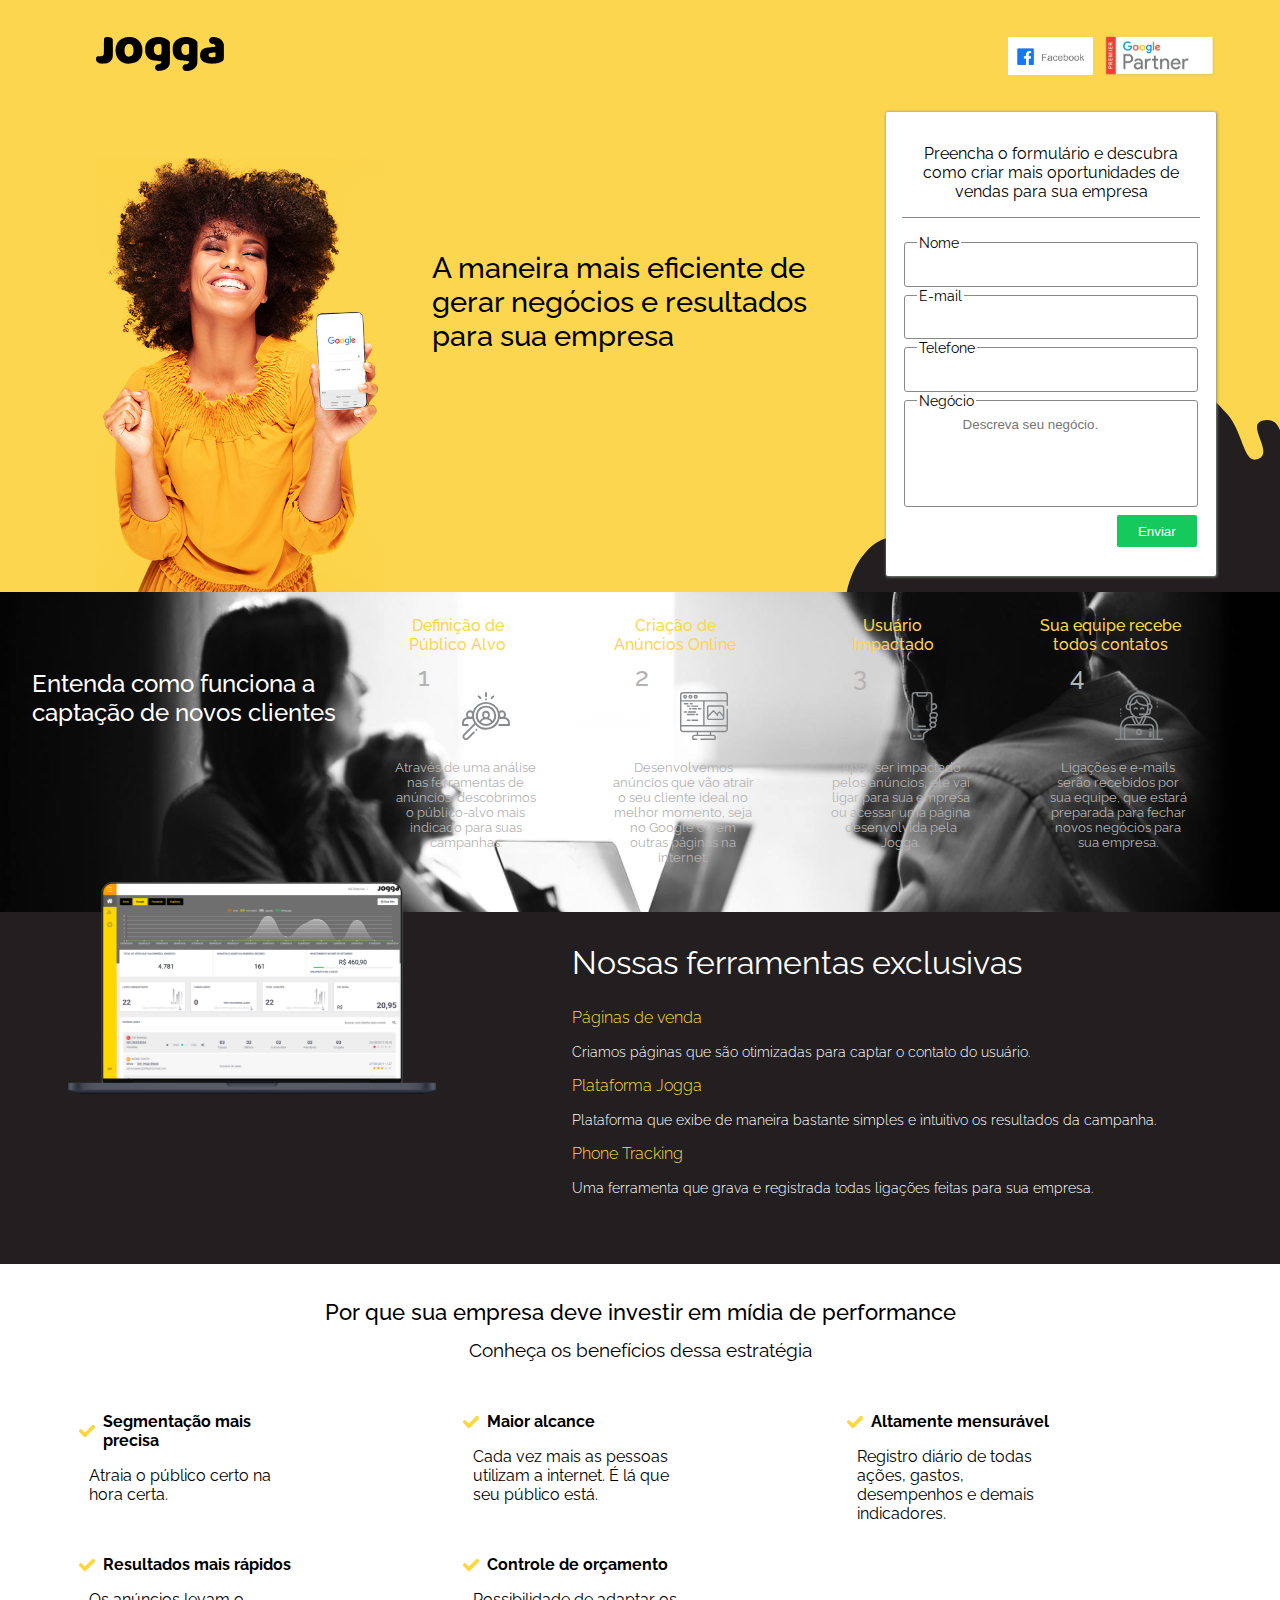
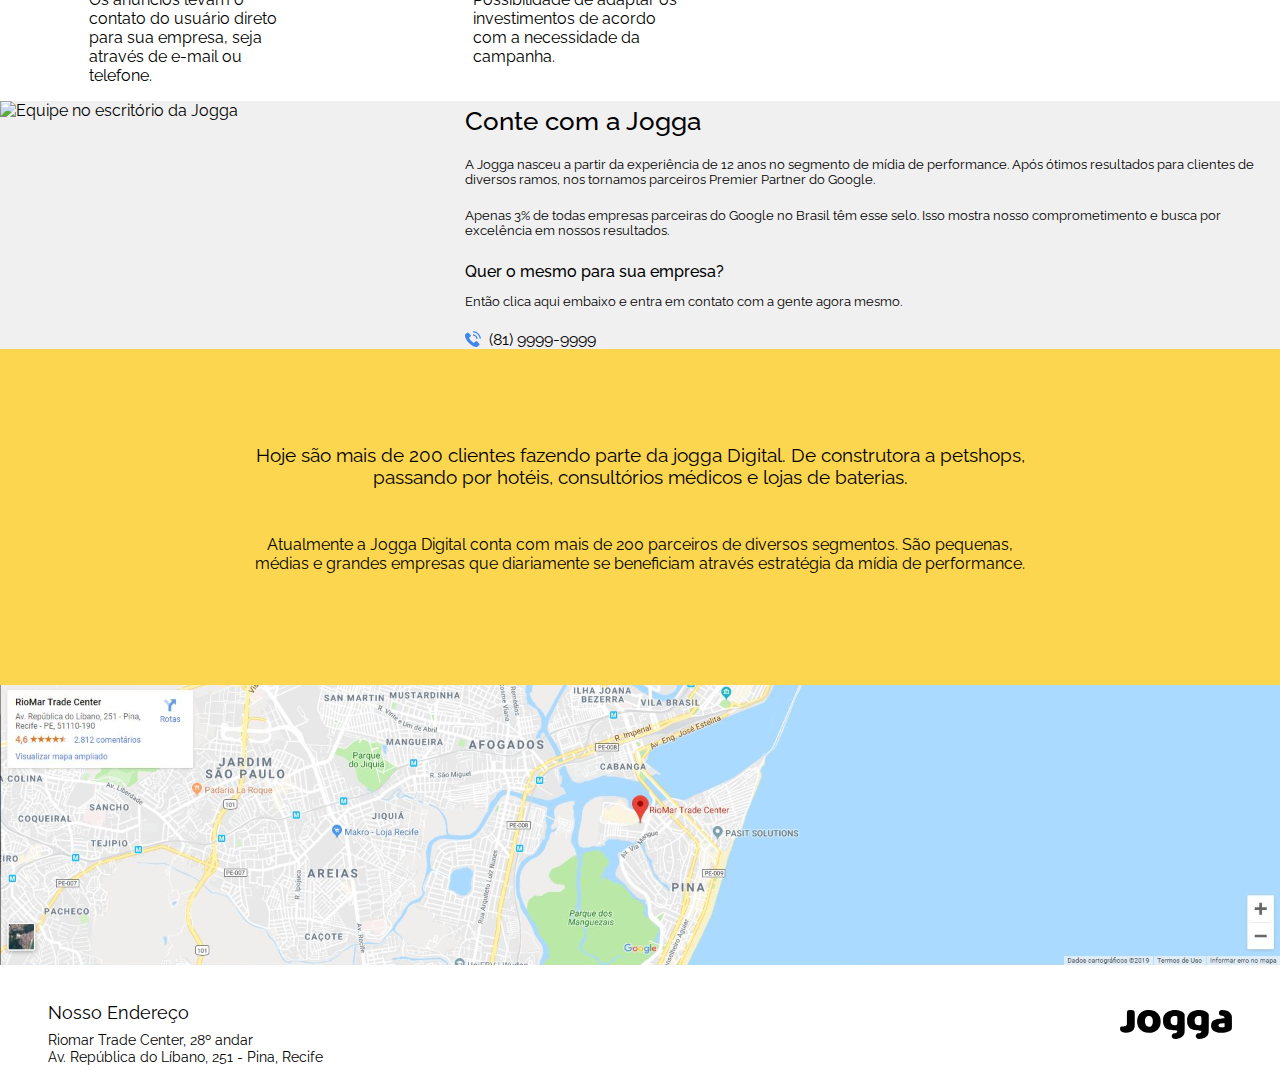
==== commit 9e98c4f8: "Layout para desktop" ====
--- a/index.html
+++ b/index.html
@@ -4,7 +4,6 @@
     <meta charset="UTF-8">
     <meta name="viewport" content="width=device-width, initial-scale=1.0">
     
-    <link rel="preconnect" href="https://fonts.gstatic.com">
     <link href="https://fonts.googleapis.com/css2?family=Raleway:wght@300;400;500&display=swap" rel="stylesheet">
     <link rel="stylesheet" href="style.css">
    
@@ -57,7 +56,7 @@
                         <fieldset class="fieldset">
                             <legend class="titulo">Negócio</legend>
                             <label for="negocio">
-                                <textarea class="input" placeholder="Descreva seu negócio." rows="5" cols="22"></textarea>
+                                <input type="text" class="input input-negocios" placeholder="Descreva seu negócio."></input>
                             </label>
                         </fieldset>
                     </div>
@@ -96,7 +95,7 @@
                         </div>
                         
                         <div class="divs-novos-clientes">
-                            <h3 class="titulos-novos-clientes">Usuário Impactado</h3>
+                            <h3 class="titulos-novos-clientes">Usuário <br> Impactado</h3>
                             
                             <div>
                                 <h4 class="number">3</h4>
@@ -120,7 +119,9 @@
                 </section>
 
                 <section class="terceira-sessao">
-                    <img class="computador" src="./img/02.svg" alt="Computador">
+
+                        <img class="computador" src="./img/02.svg" alt="Computador">
+
 
                     <div class="div-ferramentas-exclusivas">
                         <h2 class="titulo-ferramentas-exclusivas">Nossas ferramentas exclusivas</h2>
@@ -193,16 +194,18 @@
                 <img class="equipe" src="./img/IMG-6594.svg" alt="Equipe no escritório da Jogga">
 
                 <div class="conte-com-jogga">
-                    <h2 class="titulo-conte-com-jogga">Conte com a Jogga</h2>
-                    <p class="paragrafo-conte-com-jogga">A Jogga nasceu a partir da experiência de 12 anos no segmento de mídia de performance. Após ótimos resultados para clientes de diversos ramos, nos tornamos parceiros Premier Partner do Google.</p>
-                    <p class="paragrafo-conte-com-jogga">Apenas 3% de todas empresas parceiras do Google no Brasil têm esse selo. Isso mostra nosso comprometimento e busca por excelência em nossos resultados.</p>
-
-                    <h3 class="subtitulo-conte-com-jogga">Quer o mesmo para sua empresa?</h3>
-                    <p class="paragrafo-conte-com-jogga">Então clica aqui embaixo e entra em contato com a gente agora mesmo.</p>
-
-                    <div class="div-separacao2">
-                        <img class="icone-telefone" src="./img/telephone-2.svg" alt="Ícone de telefone">
-                        <p class="paragrafo-telefone">(81) 9999-9999</p>
+                    <div class="separacao-conte-com-jogga">
+                        <h2 class="titulo-conte-com-jogga">Conte com a Jogga</h2>
+                        <p class="paragrafo-conte-com-jogga">A Jogga nasceu a partir da experiência de 12 anos no segmento de mídia de performance. Após ótimos resultados para clientes de diversos ramos, nos tornamos parceiros Premier Partner do Google.</p>
+                        <p class="paragrafo-conte-com-jogga">Apenas 3% de todas empresas parceiras do Google no Brasil têm esse selo. Isso mostra nosso comprometimento e busca por excelência em nossos resultados.</p>
+
+                        <h3 class="subtitulo-conte-com-jogga">Quer o mesmo para sua empresa?</h3>
+                        <p class="paragrafo-conte-com-jogga">Então clica aqui embaixo e entra em contato com a gente agora mesmo.</p>
+
+                        <div class="div-separacao2">
+                            <img class="icone-telefone" src="./img/telephone-2.svg" alt="Ícone de telefone">
+                            <p class="paragrafo-telefone">(81) 9999-9999</p>
+                        </div>
                     </div>
                 </div>
             </section>
--- a/style.css
+++ b/style.css
@@ -46,8 +46,7 @@
     display: flex;
     flex-direction: column;
     align-items: center;
-    text-align: center;
-    
+    text-align: center;  
     background: #FCD64F;
 }
 
@@ -56,8 +55,10 @@
 }
 
 .paragrafo-primeira-sessao {
-    font-size: 1.2rem;
+    text-align: left;
+    font-size: 1.3rem;
     font-weight: 500;
+    padding: 0 3rem;
 }
 
 .formulario {
@@ -85,13 +86,17 @@
 
 .input {
     border: none;
-    outline: none;
+    outline: none;   
+}
+.input-negocios {
+    padding-bottom: 4rem;
 }
 
 .botao-enviar {
     display: flex;
     justify-content: flex-end;
-    padding: 1rem .3rem 0 0;
+    align-items: center;
+    padding: .5rem .2rem 0 0;
 }
 
 .botao {
@@ -294,17 +299,16 @@
     justify-content: space-around;
     align-items: center;
     background: #FCD64F;
+    padding: 2rem;
 }
 
 .paragrafo-maior {
-    width: 90%;
-    text-align: center;
-    font-size: .9rem;
+    text-align: center;
+    font-size: .8rem;
     margin: 0;
 }
 
 .paragrafo-menor {
-    width: 90%;
     text-align: center;
     font-size: .7rem;
 }
@@ -334,4 +338,252 @@
 .logo-footer {
     width: 2rem;
     padding: 1rem 0;
+}
+
+@media (min-width: 720px) {
+    .header {
+        height: 7rem;
+        display: flex;
+        justify-content: space-between;
+    }
+    
+    .logo-header {
+        width: 8rem;
+        padding-left: 6rem;
+    }
+    
+    .badge-facebook {
+        width: 5.3rem;
+        height: 3.9rem;
+    }
+    
+    .badge-google {
+        width: 7rem;
+        height: 100%;
+        padding: 0 4rem 0 .7rem;
+    }
+
+    .primeira-sessao {
+        display: flex;
+        flex-direction: row;
+        justify-content: space-around;
+        background-image: url(./img/wave.svg);
+        background-position-x: 50rem;
+        background-position-y: 9rem;
+        background-size: 40rem;
+        background-repeat: no-repeat;
+    }
+    
+    .modelo {
+        width: 18rem;
+        padding: 0 0 0 6rem;
+        transform: translateY(23.2px);
+    }
+    
+    .paragrafo-primeira-sessao {
+        font-size: 1.8rem;
+        text-align: left;
+        transform: translateY(-50px);
+    }
+    
+    .formulario {
+        width: 46rem;   
+        height: 27rem; 
+        padding: 1rem;
+        margin: 0 4rem 1rem 0;
+    }
+
+    .titulo {
+        font-size: .9rem;
+    }
+
+    .segunda-sessao {
+        display: flex;
+        height: 20rem;
+        
+        background-image: url(./img/photo-1521453322559-05b31d920f65.svg);
+        background-size: 100%;
+        background-repeat: no-repeat;
+    }
+    
+    .novos-clientes {
+        width: 68%;
+        display: flex;
+        justify-content: center;
+        align-items: center;
+        flex-wrap: nowrap;
+        padding: 2rem 2rem 0 0;
+    }
+    
+    .titulo-novos-clientes {
+        width: 100%;
+        text-align: left;
+        font-size: 1.5em;
+        font-weight: 500;
+        transform: translateY(-70px);
+        padding-left: 2rem;
+    }
+
+    .divs-novos-clientes {
+        width: 15rem;
+        height: 20rem;
+    }
+
+    .titulos-novos-clientes {
+        width: 9rem;
+        font-size: 1rem;
+        font-weight: 500;
+        margin: .5rem;
+    }
+
+    .number {
+        font-size: 1.6rem;
+        font-weight: 500;
+        transform: translateY(15px);
+        transform: translateX(40px);
+        padding: 0;
+    }
+ 
+    .paragrafo-novos-clientes {
+        width: 9rem;
+        text-align: center;
+        font-size: .8rem;
+        margin: 1rem;
+    }
+    
+    .terceira-sessao {
+        display: flex;
+        flex-direction: row;
+        justify-content: space-around;
+        align-items: center;
+    }
+
+    .computador {
+        width: 23rem;
+        transform: translateY(-100px);
+    }
+    
+    .div-ferramentas-exclusivas {
+        width: 50%;
+        padding: 2rem 0 0 0;
+    }
+    
+    .titulo-ferramentas-exclusivas {
+        text-align: left;
+        font-size: 2rem;
+    }
+    
+    .subtitulos-ferramentas-exclusivas {
+        font-size: 1rem;
+        padding: 0;
+    }
+    
+    .paragrafos-ferramentas-exclusivas {
+        font-size: .9rem;
+        padding: 0;
+    }
+
+
+
+
+
+
+
+
+
+
+   
+    
+    .titulo-investir-em-midia {
+        font-size: 1.4rem;
+        margin-bottom: .9rem;
+    }
+    
+    .paragrafo-investir-em-midia {
+        font-size: 1.2rem;
+        margin-top: 0;
+    }
+
+    .div-investir-em-midia {
+        display: flex;
+        flex-wrap: wrap;
+    }
+
+    .investir-em-midia {
+        width: 20%;
+        padding: 0 4rem;
+    }
+    
+    .paragrafos-investir-em-midia {
+        text-align: left;
+    }
+
+    .quinta-sessao {
+        display: flex;
+    }
+    
+    .equipe {
+        width: 50%;
+    }
+    
+    .conte-com-jogga {
+        display: flex;
+        align-items: center;
+        padding: .3rem 1rem 0 2.5rem;
+    }
+    
+    .titulo-conte-com-jogga {
+        text-align: left;
+        font-size: 1.6rem;
+        margin-top: 0;
+    }
+    
+    .paragrafo-conte-com-jogga {
+        font-size: .8rem;
+    }
+    
+    .subtitulo-conte-com-jogga {
+        font-size: 1rem;
+        font-weight: 500;
+    }
+    
+    .paragrafo-telefone {
+        margin: 0;
+    }
+
+    .sexta-sessao {
+        padding: 5rem 15rem;
+    }
+
+    .paragrafo-maior {
+        font-size: 1.2rem;
+    }
+    
+    .paragrafo-menor {
+        font-size: 1rem;
+    }
+    
+    .footer {
+        height: 5rem;
+        display: flex;
+        flex-direction: row;
+        justify-content: space-between;
+        padding: 1rem 3rem;
+    }
+    
+    .titulo-footer {
+        text-align: left;
+        font-size: 1.1rem;
+        margin-bottom: .5rem;
+    }
+    
+    .endereco {
+        text-align: left;
+        font-size: .9rem;
+    }
+    
+    .logo-footer {
+        width: 7rem;
+    }
+        
 }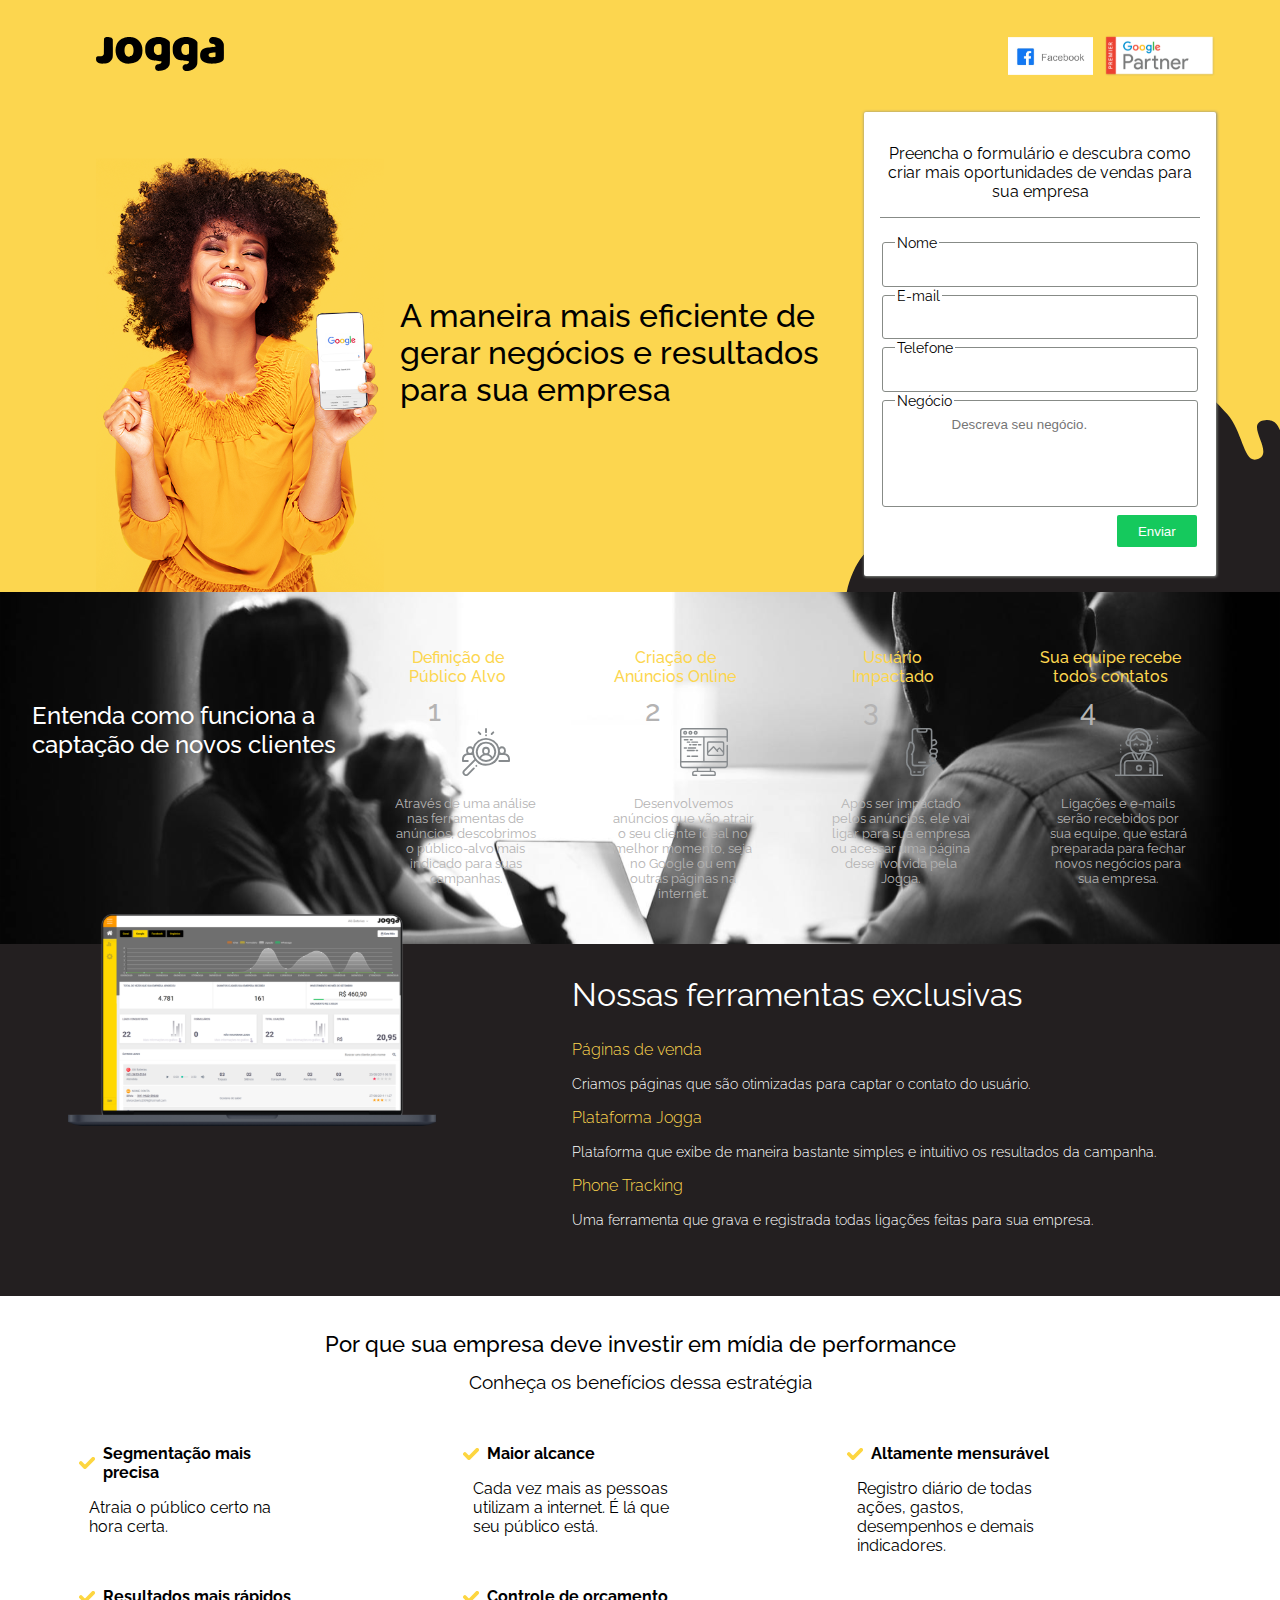
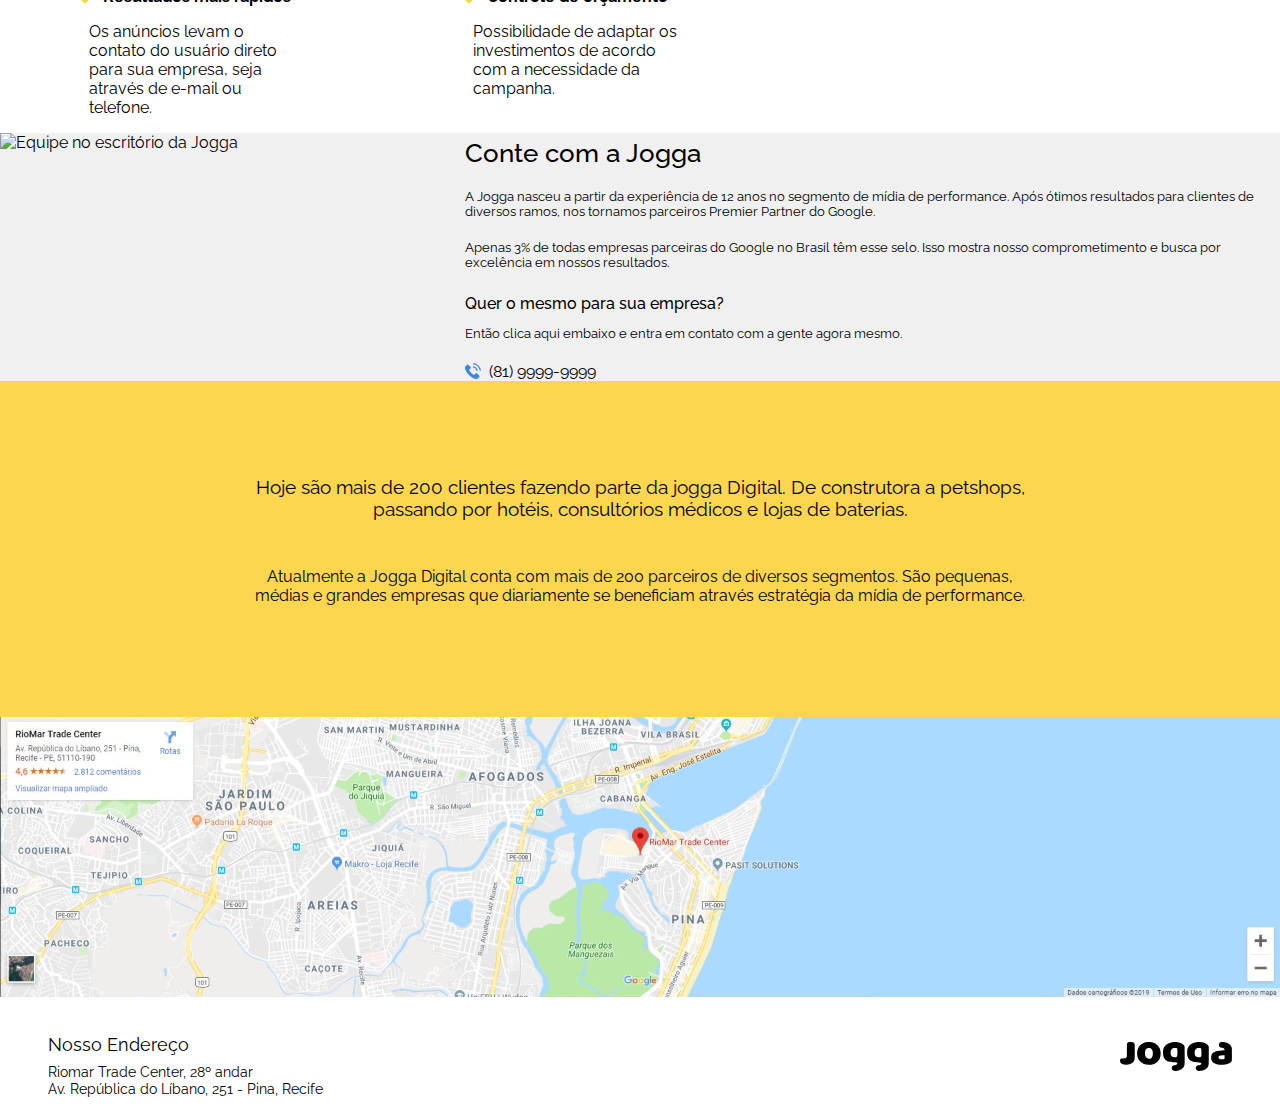
==== commit c819a57f: "Layout para tablet e ajustes no HTML e CSS" ====
--- a/index.html
+++ b/index.html
@@ -11,8 +11,9 @@
 </head>
 
 <body>   
-    <div class="container">       
+    <div class="container"> 
         <header class="header">
+
             <div class="div-logo-header">
                 <img class="logo-header" src="./img/logo.svg" alt="Logo da Jogga">
             </div>
@@ -24,6 +25,7 @@
         </header>
 
         <main class="main">
+
             <section class="primeira-sessao">
                 <img  class="modelo" src="./img/modelo.svg" alt="Mulher sorrindo com o celular na mão mostrando a logo da Google">
                 <p class="paragrafo-primeira-sessao">A maneira mais eficiente de gerar negócios e resultados para sua empresa</p>
@@ -75,7 +77,7 @@
                         <div class="divs-novos-clientes">
                             <h3 class="titulos-novos-clientes">Definição de Público Alvo</h3>             
                             
-                            <div>
+                            <div class="number-clientes">
                                 <h4 class="number">1</h4>
                                 <img class="img-novos-clientes" src="./img/recruitment.svg" alt="">
                             </div>
@@ -86,7 +88,7 @@
                         <div class="divs-novos-clientes">
                             <h3 class="titulos-novos-clientes">Criação de Anúncios Online</h3>
                             
-                            <div>
+                            <div class="number-clientes">
                                 <h4 class="number">2</h4>
                                 <img class="img-novos-clientes" src="./img/computer.svg" alt="">
                             </div>
@@ -97,7 +99,7 @@
                         <div class="divs-novos-clientes">
                             <h3 class="titulos-novos-clientes">Usuário <br> Impactado</h3>
                             
-                            <div>
+                            <div class="number-clientes">
                                 <h4 class="number">3</h4>
                                 <img class="img-novos-clientes" src="./img/smartphone.svg" alt="">
                             </div>
@@ -108,7 +110,7 @@
                         <div class="divs-novos-clientes">
                             <h3 class="titulos-novos-clientes">Sua equipe recebe todos contatos</h3>
                             
-                            <div>
+                            <div class="number-clientes">
                                 <h4 class="number">4</h4>
                                 <img class="img-novos-clientes" src="./img/support.svg" alt="">
                             </div>
--- a/style.css
+++ b/style.css
@@ -109,10 +109,54 @@
     border-radius: 2px;
     outline: none;
     transition: .3s;
+    cursor: pointer;
 }
 
 .botao:hover {
     background: #0aa147;
+}
+
+.contato {
+    display: flex;
+}
+
+.icone-contato {
+    width: 2.5rem;
+    height: 2rem;
+}
+
+.paragrafo-contato-menor {
+    font-size: .6rem;
+}
+
+.paragrafo-contato-maior {
+    margin-top: 0;
+
+}
+
+.contatos {
+    display: flex;
+    flex-direction: column;
+
+}
+
+.whatsapp {
+    width: 50%;
+    background:#b4b3b3;
+}
+
+.ligar {
+    width: 50%;
+    background: rgb(104, 104, 241);
+    padding-left: 4rem;
+
+}
+
+.contatos-textos {
+    display: flex;
+    flex-direction: column;
+    align-items: center;
+    justify-content: center;
 }
 
 .segunda-sessao {
@@ -145,6 +189,14 @@
     color: #FCD64F;
 }
 
+.number-clientes {
+    transition: .3s;
+}
+
+.number-clientes:hover {
+    transform: scale(1.1);
+}
+
 .number {
     text-align: left;
     color: #b4b3b3;
@@ -213,7 +265,7 @@
     text-align: center;
     font-size: 1.2rem;
     font-weight: 500;
-    padding-top: 1rem;
+    padding: 1rem 1rem 0 1rem;
 }
 
 .paragrafo-investir-em-midia {
@@ -340,7 +392,58 @@
     padding: 1rem 0;
 }
 
-@media (min-width: 720px) {
+@media (min-width: 768px) {
+    .logo-header {
+        width: 5rem;
+    }
+       
+    .badge-facebook {
+        width: 4rem;
+        height: 2rem;
+    }
+    
+    .badge-google {
+        width: 5.3rem;
+        padding-left: 2px;
+    }
+
+    .paragrafo-primeira-sessao {
+        text-align: center;
+        padding: 0 10rem;
+    }
+
+    .formulario {
+        width: 60%;
+    }
+
+    .segunda-sessao {
+        height: 35rem;
+        padding-top: 2rem;
+    }
+
+    .novos-clientes {
+        display: flex;
+        justify-content: center;
+    }
+    
+    .titulo-novos-clientes {
+        font-size: 1.5rem;
+    }
+
+    .number {
+        transform: translateX(70px);
+    }
+    
+    .titulo-ferramentas-exclusivas {
+        font-size: 1.6rem;
+    }
+}
+
+@media (min-width: 1024px) {
+    .container {
+        overflow: hidden;
+    }
+
     .header {
         height: 7rem;
         display: flex;
@@ -381,13 +484,13 @@
     }
     
     .paragrafo-primeira-sessao {
-        font-size: 1.8rem;
+        font-size: 2rem;
         text-align: left;
-        transform: translateY(-50px);
+        padding: 1rem;
     }
     
     .formulario {
-        width: 46rem;   
+        width: 50rem;   
         height: 27rem; 
         padding: 1rem;
         margin: 0 4rem 1rem 0;
@@ -437,10 +540,9 @@
     }
 
     .number {
-        font-size: 1.6rem;
+        font-size: 1.8rem;
         font-weight: 500;
-        transform: translateY(15px);
-        transform: translateX(40px);
+        transform: translateX(50px);
         padding: 0;
     }
  
@@ -482,17 +584,6 @@
         font-size: .9rem;
         padding: 0;
     }
-
-
-
-
-
-
-
-
-
-
-   
     
     .titulo-investir-em-midia {
         font-size: 1.4rem;
@@ -585,5 +676,4 @@
     .logo-footer {
         width: 7rem;
     }
-        
 }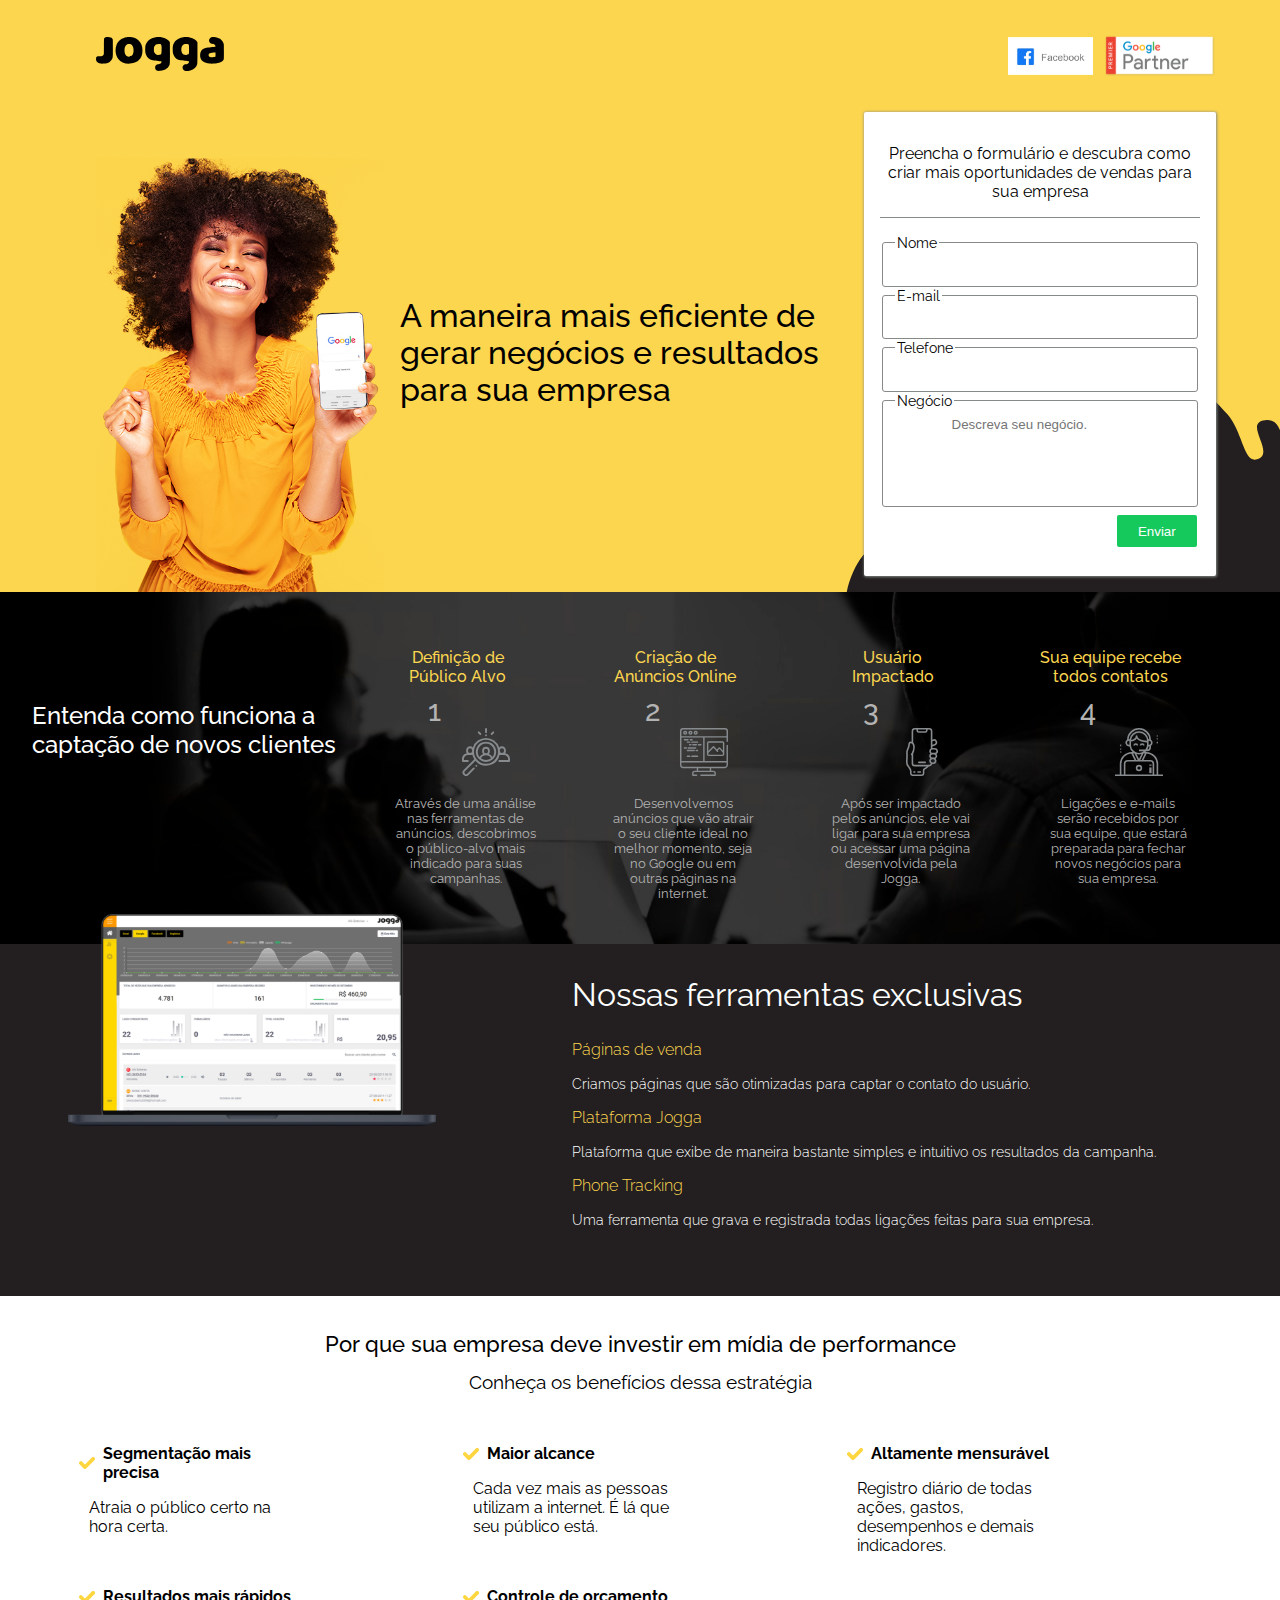
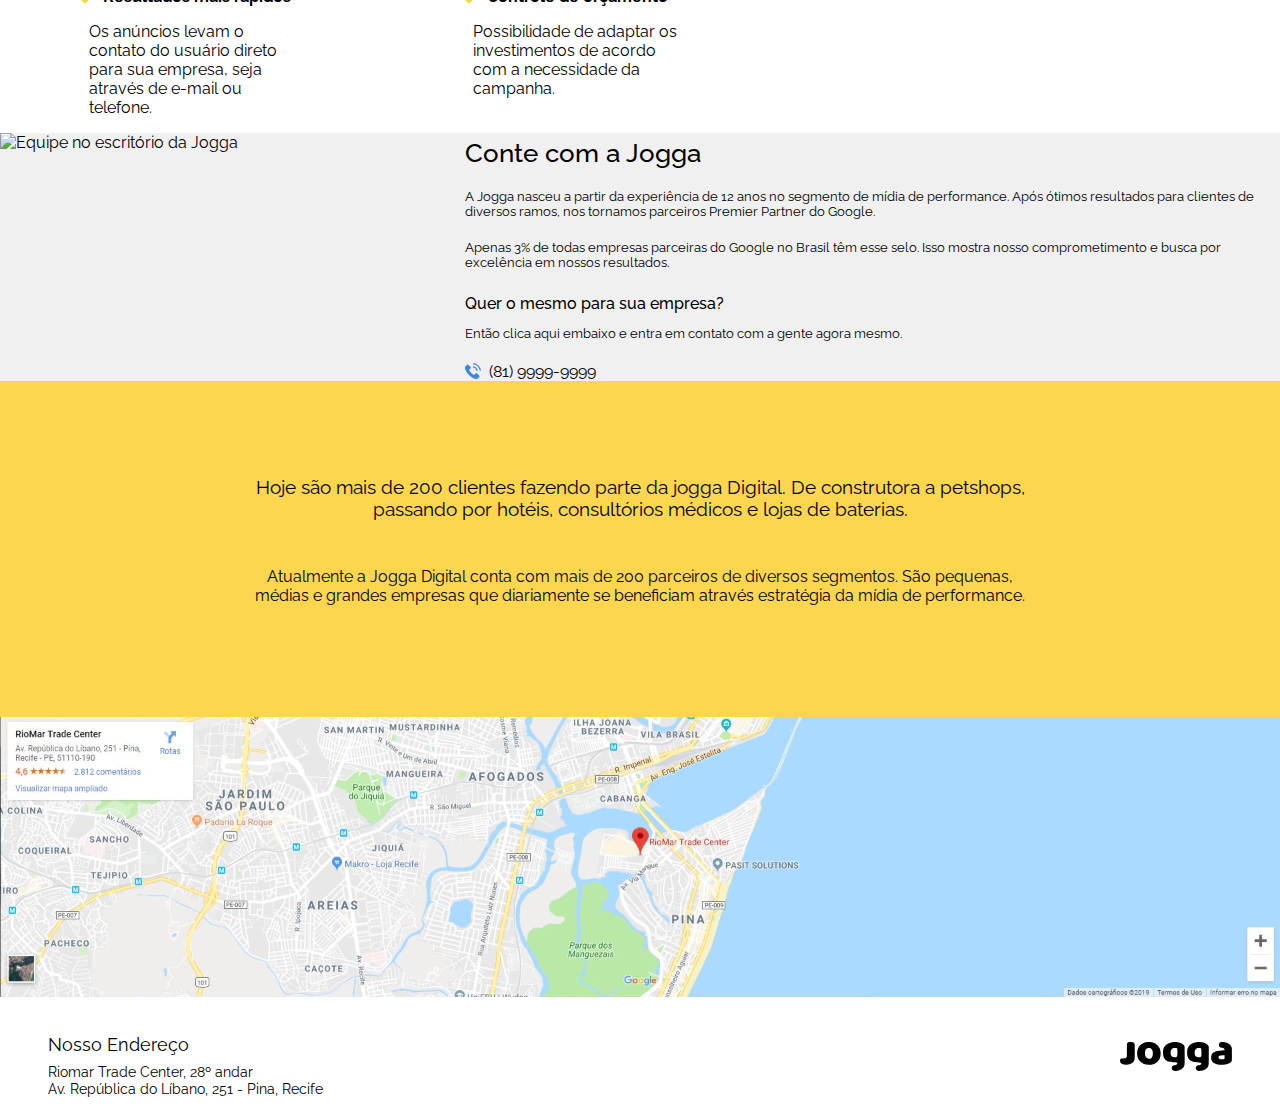
==== commit 9e84ac06: "Comentários no HTML e ajustes no CSS e pasta img" ====
--- a/index.html
+++ b/index.html
@@ -7,17 +7,22 @@
     <link href="https://fonts.googleapis.com/css2?family=Raleway:wght@300;400;500&display=swap" rel="stylesheet">
     <link rel="stylesheet" href="style.css">
    
-    <title>Jogga</title>
+    <link rel="shortcut icon" href="./img/favicon.png" type="image/png">
+    <title>Conquiste mais clientes a um clique de distância</title>
 </head>
 
 <body>   
     <div class="container"> 
+
+        <!-- Header -->
         <header class="header">
 
+            <!-- Logomarca da Jogga -->
             <div class="div-logo-header">
                 <img class="logo-header" src="./img/logo.svg" alt="Logo da Jogga">
             </div>
             
+            <!-- Badge do Facebook e Google -->
             <div class="div-badges">
                 <img class="badge-facebook" src="./img/facebook.svg" alt="Logo do Facebook">
                 <img class="badge-google" src="./img//googlePartnerBadge-Premier2016-1.svg" alt="Premiere Google Partner">
@@ -26,53 +31,60 @@
 
         <main class="main">
 
+            <!-- Section 1: Contém o formulário, imagem da modelo e um parágrafo -->
             <section class="primeira-sessao">
                 <img  class="modelo" src="./img/modelo.svg" alt="Mulher sorrindo com o celular na mão mostrando a logo da Google">
                 <p class="paragrafo-primeira-sessao">A maneira mais eficiente de gerar negócios e resultados para sua empresa</p>
 
+                <!-- Formulário -->
                 <form class="formulario">
                     <p class="paragrafo-formulario">Preencha o formulário e descubra como criar mais oportunidades de vendas para sua empresa</p>
 
-                    <div class="div-formulario">
-                        <fieldset class="fieldset">
-                            <legend class="titulo">Nome</legend>
+                    <div class="itens-formulario">
+                        <fieldset class="fieldset">
+                            <legend class="titulo-formulario">Nome</legend>
                             <label for="nome">                    
                                 <input class="input" type="text" minlength="5" required>
                             </label>
                         </fieldset>
         
                         <fieldset class="fieldset">
-                            <legend class="titulo">E-mail</legend>
+                            <legend class="titulo-formulario">E-mail</legend>
                             <label for="email">
                                 <input class="input" type="email" required>
                             </label>
                         </fieldset>
         
                         <fieldset class="fieldset">
-                            <legend class="titulo">Telefone</legend>
+                            <legend class="titulo-formulario">Telefone</legend>
                             <label for="telefone">
                                 <input class="input" type="number" pattern="[0-9]{11}" required>
                             </label>
                         </fieldset>
 
                         <fieldset class="fieldset">
-                            <legend class="titulo">Negócio</legend>
+                            <legend class="titulo-formulario">Negócio</legend>
                             <label for="negocio">
                                 <input type="text" class="input input-negocios" placeholder="Descreva seu negócio."></input>
                             </label>
                         </fieldset>
                     </div>
+
                     <div class="botao-enviar">
-                        <button class="botao" type="submit">Enviar</button>
+                        <button class="botao-formulario" type="submit">Enviar</button>
                     </div>
                 </form>
             </section>
 
+            <!-- Section 2: Entenda como funciona a captação de novos clientes -->
             <section class="segunda-sessao">
+
+                    <!-- Título -->
                     <div class="novos-clientes">
                         <h2 class="titulo-novos-clientes">Entenda como funciona a captação de novos clientes</h2>
                     </div>
 
+                    <!-- Etapas da captação de novos clientes: título, imagem e parágrafo -->
                     <div class="novos-clientes">
                         <div class="divs-novos-clientes">
                             <h3 class="titulos-novos-clientes">Definição de Público Alvo</h3>             
@@ -120,11 +132,11 @@
                     </div>
                 </section>
 
+                <!-- Section 3: Nossas ferramentas exclusivas -->
                 <section class="terceira-sessao">
-
                         <img class="computador" src="./img/02.svg" alt="Computador">
 
-
+                    <!-- Ferramentas: títulos e parágrafos -->
                     <div class="div-ferramentas-exclusivas">
                         <h2 class="titulo-ferramentas-exclusivas">Nossas ferramentas exclusivas</h2>
                         
@@ -140,10 +152,12 @@
                 </section>
             </section>
 
+            <!-- Sessão 4: Por que sua empresa deve investir em mídia de performance -->
             <section class="quarta-sessao">
                 <h2 class="titulo-investir-em-midia">Por que sua empresa deve investir em mídia de performance</h2>
                 <p class="paragrafo-investir-em-midia">Conheça os benefícios dessa estratégia</p>
                 
+                <!-- Os benefícios: imagem "check" e título -->
                 <div class="div-investir-em-midia">
                     <div class="investir-em-midia">
                         <div class="div-separacao">
@@ -151,6 +165,7 @@
                             <h3 class="subtitulos-investir-em-midia">Segmentação mais precisa</h3>
                         </div>
 
+                        <!-- Os benefícios: parágrafo  -->
                         <p class="paragrafos-investir-em-midia">Atraia o público certo na hora certa.</p>
                     </div>
 
@@ -192,10 +207,15 @@
                 </div>
             </section>
 
+            <!-- Sessão 5: Conte com a Jogga -->
             <section class="quinta-sessao">
+
+                <!-- Imagem da equipe -->
                 <img class="equipe" src="./img/IMG-6594.svg" alt="Equipe no escritório da Jogga">
 
                 <div class="conte-com-jogga">
+
+                    <!-- Título e parágrafos e ícone-->
                     <div class="separacao-conte-com-jogga">
                         <h2 class="titulo-conte-com-jogga">Conte com a Jogga</h2>
                         <p class="paragrafo-conte-com-jogga">A Jogga nasceu a partir da experiência de 12 anos no segmento de mídia de performance. Após ótimos resultados para clientes de diversos ramos, nos tornamos parceiros Premier Partner do Google.</p>
@@ -203,7 +223,7 @@
 
                         <h3 class="subtitulo-conte-com-jogga">Quer o mesmo para sua empresa?</h3>
                         <p class="paragrafo-conte-com-jogga">Então clica aqui embaixo e entra em contato com a gente agora mesmo.</p>
-
+                        
                         <div class="div-separacao2">
                             <img class="icone-telefone" src="./img/telephone-2.svg" alt="Ícone de telefone">
                             <p class="paragrafo-telefone">(81) 9999-9999</p>
@@ -212,22 +232,29 @@
                 </div>
             </section>
 
+            <!-- Section 6: Falando sobre a Jogga -->
             <section class="sexta-sessao">
                 <p class="paragrafo-maior">Hoje são mais de 200 clientes fazendo parte da jogga Digital. De construtora a petshops, passando por hotéis, consultórios médicos e lojas de baterias.</p>
                 <p class="paragrafo-menor">Atualmente a Jogga Digital conta com mais de 200 parceiros de diversos segmentos. São pequenas, médias e grandes empresas que diariamente se beneficiam através estratégia da mídia de performance.</p>
             </section>
                 
+            <!-- Section 7: Imagem do mapa -->
             <section class="setima-sessao">
                 <img class="mapa"src="./img/zmapa2.svg" alt="Mapa do Google">
                 </section>
             </section>
 
+            <!-- Footer -->
             <footer class="footer">
+                
+                <!-- Endereço físico da Jogga -->
                 <div>
                     <h3 class="titulo-footer">Nosso Endereço</h3>
                     <p class="endereco">Riomar Trade Center, 28º andar</p>
                         <p class="endereco">Av. República do Líbano, 251 - Pina, Recife</p>
                 </div>
+                
+                <!-- Logomarca da Jogga -->
                 <img  class="logo-footer" src="./img//logo.svg" alt="Logo da Jogga">
             </footer>
         </main>
--- a/style.css
+++ b/style.css
@@ -80,7 +80,7 @@
     border: 1.5px solid #878B87;
     border-radius: 3px;
 }
-.titulo {
+.titulo-formulario {
     text-align: left;
 }
 
@@ -99,7 +99,7 @@
     padding: .5rem .2rem 0 0;
 }
 
-.botao {
+.botao-formulario {
     width: 5rem;
     height: 2rem;
 
@@ -112,53 +112,11 @@
     cursor: pointer;
 }
 
-.botao:hover {
+.botao-formulario:hover {
     background: #0aa147;
 }
 
-.contato {
-    display: flex;
-}
-
-.icone-contato {
-    width: 2.5rem;
-    height: 2rem;
-}
-
-.paragrafo-contato-menor {
-    font-size: .6rem;
-}
-
-.paragrafo-contato-maior {
-    margin-top: 0;
-
-}
-
-.contatos {
-    display: flex;
-    flex-direction: column;
-
-}
-
-.whatsapp {
-    width: 50%;
-    background:#b4b3b3;
-}
-
-.ligar {
-    width: 50%;
-    background: rgb(104, 104, 241);
-    padding-left: 4rem;
-
-}
-
-.contatos-textos {
-    display: flex;
-    flex-direction: column;
-    align-items: center;
-    justify-content: center;
-}
-
+/* Section 2 */
 .segunda-sessao {
     height: 44rem;
 
@@ -496,7 +454,7 @@
         margin: 0 4rem 1rem 0;
     }
 
-    .titulo {
+    .titulo-formulario{
         font-size: .9rem;
     }
 
